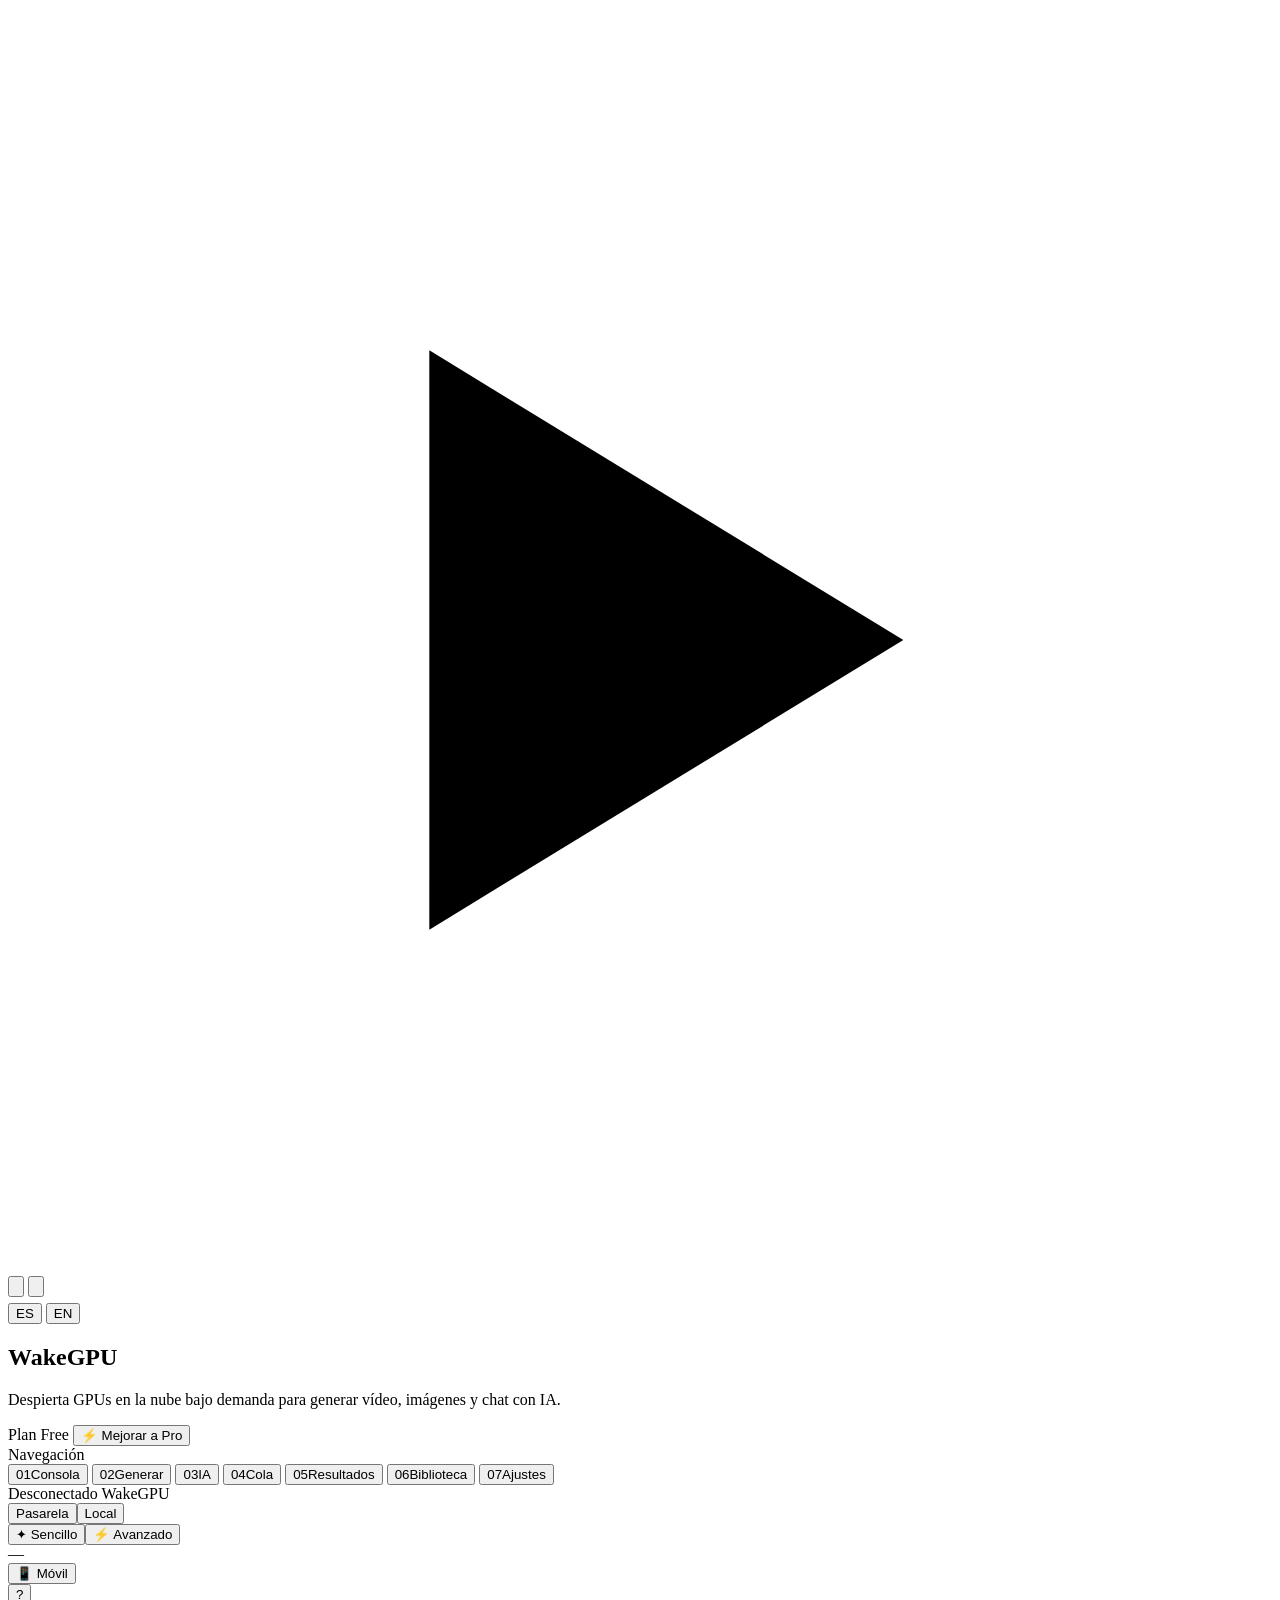
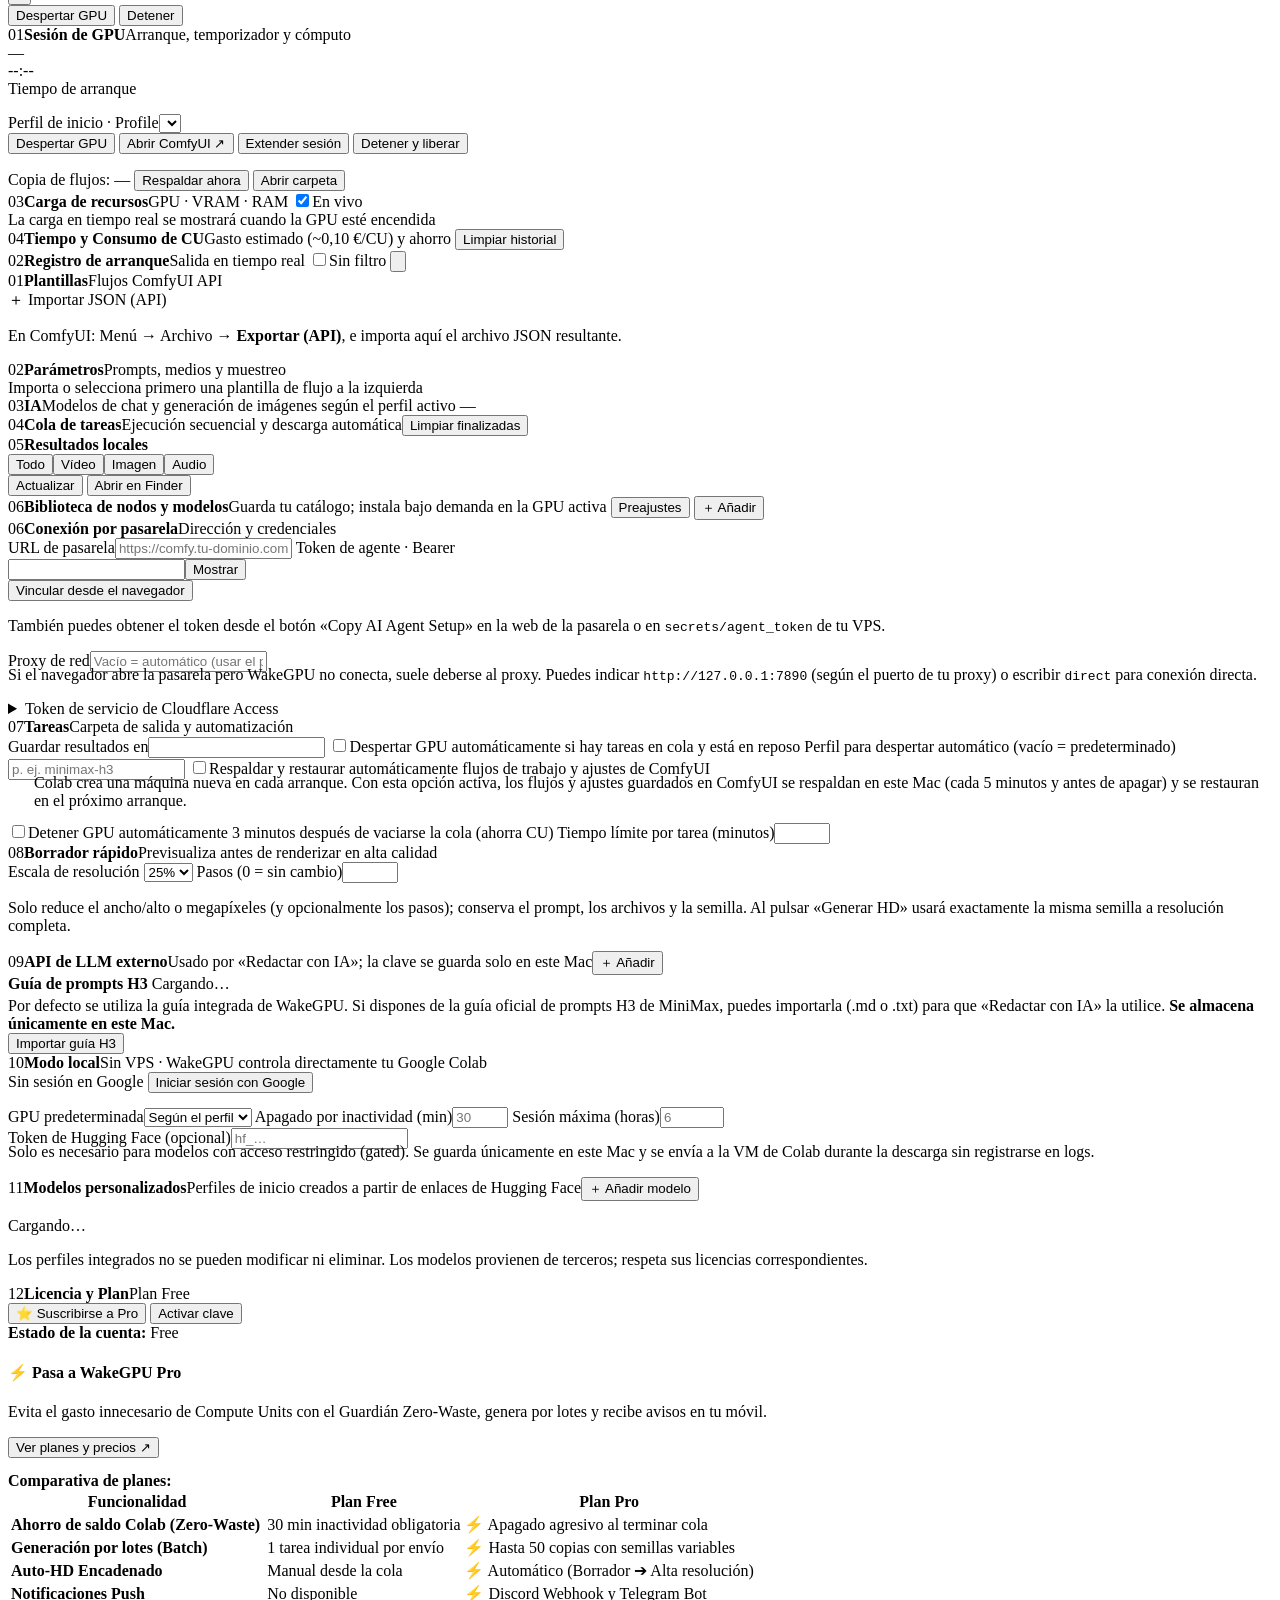
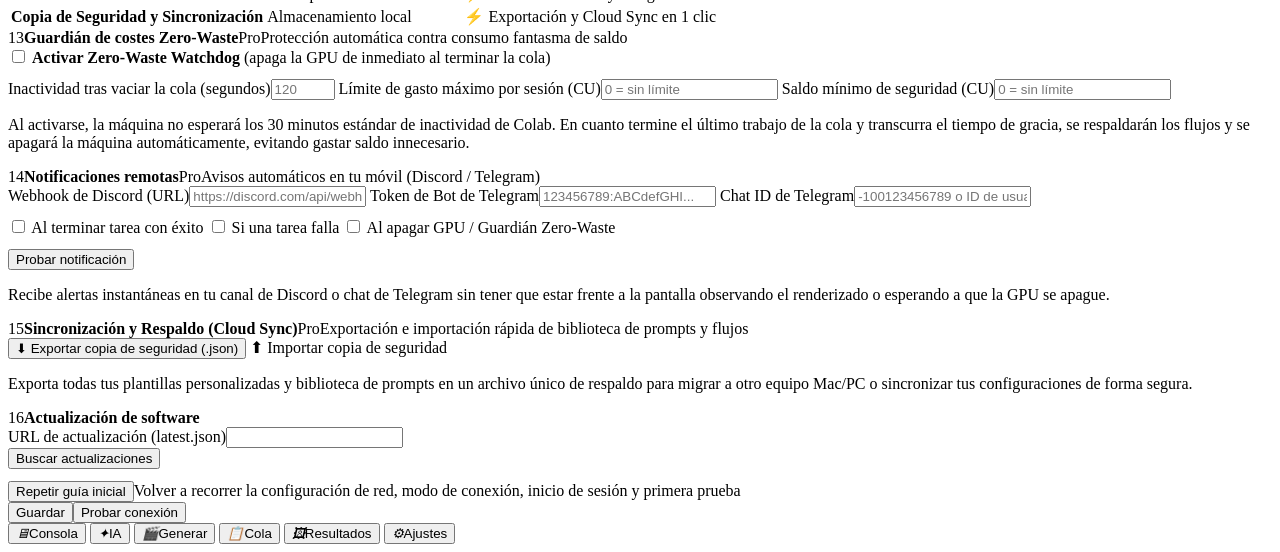
==== ui/index.html @ 1412e888 "feat: initial release of WakeGPU - native macOS/Windows Colab GPU workbench" ====
<!doctype html>
<html lang="es">
<head>
<meta charset="utf-8">
<meta name="viewport" content="width=device-width, initial-scale=1, viewport-fit=cover">
<meta name="apple-mobile-web-app-capable" content="yes">
<meta name="apple-mobile-web-app-status-bar-style" content="black-translucent">
<meta name="apple-mobile-web-app-title" content="WakeGPU">
<meta name="theme-color" content="#141210">
<link rel="manifest" href="/manifest.json">
<link rel="apple-touch-icon" href="/icon.png">
<title>WakeGPU</title>
<script>try { var t = localStorage.getItem("ckwb.theme"); if (t) document.documentElement.dataset.theme = t; } catch (e) {}</script>
<script>try { var l = localStorage.getItem("ckwb.lang"); if (l) document.documentElement.lang = l; } catch (e) {}</script>
<script>try { var e = localStorage.getItem("ckwb.expMode"); document.documentElement.dataset.exp = (e === "advanced" ? "advanced" : "simple"); } catch (e) {}</script>
<script src="/i18n.js"></script>
<link rel="stylesheet" href="/style.css">
</head>
<body>
<div class="app">
  <aside class="side">
    <div class="side-top">
      <div class="brand">
        <span class="logo"><svg viewBox="0 0 24 24"><path d="M8 6.5v11l9-5.5z"/></svg></span>
        <div class="theme-toggle" role="group" data-i18n-aria="theme_group">
          <button type="button" data-theme-set="light" data-i18n-title="theme_light"><svg viewBox="0 0 24 24"><circle cx="12" cy="12" r="4"/><path d="M12 2v2M12 20v2M4.9 4.9l1.4 1.4M17.7 17.7l1.4 1.4M2 12h2M20 12h2M4.9 19.1l1.4-1.4M17.7 6.3l1.4-1.4"/></svg></button>
          <button type="button" data-theme-set="dark" data-i18n-title="theme_dark"><svg viewBox="0 0 24 24"><path d="M20 14.5A8 8 0 0 1 9.5 4a8 8 0 1 0 10.5 10.5z"/></svg></button>
        </div>
        <div class="lang-toggle" role="group" data-i18n-aria="lang_group" style="margin-top:6px">
          <button type="button" data-lang-set="es" title="Español">ES</button>
          <button type="button" data-lang-set="en" title="English">EN</button>
        </div>
      </div>
      <h1 class="tagline" data-i18n="app_name">WakeGPU</h1>
      <p class="tagline-sub" data-i18n="tagline">Despierta GPUs en la nube bajo demanda para generar vídeo, imágenes y chat con IA.</p>
      <div class="side-tier">
        <span class="pill sm" id="sideTierPill" data-i18n="side_tier_free">Plan Free</span>
        <button type="button" class="btn-upgrade-side" id="btnSideUpgrade" data-i18n="side_upgrade_pro" data-i18n-title="side_upgrade_title">⚡ Mejorar a Pro</button>
      </div>
    </div>

    <div class="side-label" data-i18n="side_label_nav">Navegación</div>
    <nav>
      <button data-page="console" class="on"><span class="n">01</span><span data-i18n="nav_console">Consola</span></button>
      <button data-page="gen"><span class="n">02</span><span data-i18n="nav_gen">Generar</span></button>
      <button data-page="ai"><span class="n">03</span><span data-i18n="nav_ai">IA</span></button>
      <button data-page="queue"><span class="n">04</span><span data-i18n="nav_queue">Cola</span> <em id="qBadge"></em></button>
      <button data-page="results"><span class="n">05</span><span data-i18n="nav_results">Resultados</span></button>
      <button data-page="lib"><span class="n">06</span><span data-i18n="nav_lib">Biblioteca</span></button>
      <button data-page="settings"><span class="n">07</span><span data-i18n="nav_settings">Ajustes</span></button>
    </nav>

    <div class="side-foot" id="sideState">
      <span class="dot" id="dot"></span><span id="sideStateText" data-i18n="side_state_disconnected">Desconectado</span>
      <span class="ver" id="verText">WakeGPU</span>
    </div>
  </aside>

  <main>
    <header class="top">
      <div class="top-l">
        <div class="seg mode-seg" id="modeSeg" data-i18n-title="title_connection_mode"><button type="button" data-m="gateway" data-i18n="mode_gateway">Pasarela</button><button type="button" data-m="local" data-i18n="mode_local">Local</button></div>
        <div class="seg exp-seg" id="expSeg" data-i18n-title="title_exp_mode"><button type="button" data-exp="simple" class="on" data-i18n="exp_simple">✦ Sencillo</button><button type="button" data-exp="advanced" data-i18n="exp_advanced">⚡ Avanzado</button></div>
        <span class="chip" id="stateChip">—</span>
        <span class="top-info" id="topInfo"></span>
      </div>
      <div class="top-r">
        <button class="btn xs upd-btn" id="btnUpd" hidden></button>
        <button type="button" class="btn ghost xs mob-top-btn" id="btnMobileTop" data-i18n="btn_mobile_top" title="Conectar y usar WakeGPU desde tu móvil (iOS / Android)">📱 Móvil</button>
        <div class="help-wrap"><button class="btn ghost xs help-btn" id="btnHelp" data-i18n-title="btn_help">?</button>
          <div class="help-menu" id="helpMenu" hidden>
            <button id="helpGuide" data-i18n="help_guide">Guía inicial</button><button id="helpReadme" data-i18n="help_readme">Documentación (GitHub README)</button><button id="helpNet" data-i18n="help_net">Comprobar red</button></div></div>
        <button class="btn primary sm" id="btnWakeTop" data-i18n="btn_wake_gpu">Despertar GPU</button>
        <button class="btn danger sm" id="btnStopTop" data-i18n="btn_stop">Detener</button>
      </div>
    </header>

    <!-- Consola -->
    <section class="page on" id="page-console">
      <div class="card ob-check" id="obChecklist" hidden></div>
      <div class="console">
        <div class="col">
          <div class="sec-h"><span class="n">01</span><b data-i18n="console_gpu_session">Sesión de GPU</b><span class="d" data-i18n="console_gpu_session_desc">Arranque, temporizador y cómputo</span></div>
          <div class="card sess">
            <div class="sess-head">
              <div class="sess-state">
                <span class="ring" id="dotBig"></span>
                <div>
                  <div class="sess-label" id="stateBig">—</div>
                  <div class="sess-sub" id="stateSub"></div>
                </div>
              </div>
              <div class="timer" id="timerBox">
                <div class="timer-v" id="timerV">--:--</div>
                <div class="timer-l" id="timerL" data-i18n="timer_boot">Tiempo de arranque</div>
              </div>
            </div>

            <ol class="steps" id="steps"></ol>

            <div class="dl" id="dlBox" hidden>
              <div class="row between small"><span id="dlText"></span><span class="muted mono" id="dlEta"></span></div>
              <div class="bar"><div id="dlBar"></div></div>
            </div>

            <div class="tiles" id="tiles"></div>

            <div class="wake-opts" id="wakeOpts">
              <div class="row gap wrap">
                <label class="fld grow"><span data-i18n="wake_start_profile">Perfil de inicio · Profile</span><select id="wakeProfile"></select></label>
                <label class="fld" id="accWrap" hidden><span data-i18n="wake_gpu">GPU</span><select id="wakeAcc"><option>T4</option><option>L4</option><option>G4</option><option>A100</option><option>H100</option></select></label>
              </div>
              <div id="wfBox" class="wf"></div>
              <div id="extrasBox" class="extras" hidden></div>
              <p class="hint" id="localHint" hidden></p>
            </div>

            <div class="actions">
              <button class="btn primary" id="btnWake" data-i18n="wake_btn_wake">Despertar GPU</button>
              <span class="muted small wake-cost" id="wakeCost"></span>
              <button class="btn" id="btnOpenComfy" data-i18n="wake_btn_open_comfy">Abrir ComfyUI ↗</button>
              <button class="btn" id="btnExtend" data-i18n="wake_btn_extend">Extender sesión</button>
              <span class="grow"></span>
              <button class="btn danger" id="btnStop" data-i18n="wake_btn_stop">Detener y liberar</button>
            </div>
            <div class="who" id="who"></div>
            <p class="err" id="consoleErr"></p>
          </div>
          <div class="ud-line" id="udLine">
            <span class="ud-dot" id="udDot"></span><span id="udText" data-i18n="console_userdata">Copia de flujos: —</span><span class="grow"></span>
            <button class="btn ghost xs" id="btnUdBackup" data-i18n="console_userdata_backup_now" data-i18n-title="console_userdata_title" title="Respaldar en este Mac los flujos de trabajo y ajustes guardados en ComfyUI">Respaldar ahora</button>
            <button class="btn ghost xs" id="btnUdOpen" data-i18n="console_userdata_open_folder">Abrir carpeta</button>
          </div>

          <div class="sec-h"><span class="n">03</span><b data-i18n="console_resources">Carga de recursos</b><span class="d" id="loadSub" data-i18n="console_resources_desc">GPU · VRAM · RAM</span><span class="grow"></span>
            <label class="seg-chk" data-i18n-title="console_load_live_title" title="Actualiza cada pocos segundos cuando está activo. En modo pasarela cuenta como actividad y evita el apagado por inactividad"><input type="checkbox" id="loadLive" checked><span data-i18n="console_load_live">En vivo</span></label>
          </div>
          <div class="card load-card" id="loadCard"><div class="load-empty" data-i18n="console_load_empty">La carga en tiempo real se mostrará cuando la GPU esté encendida</div></div>

          <div class="sec-h"><span class="n">04</span><b data-i18n="console_usage_title">Tiempo y Consumo de CU</b><span class="d" data-i18n="console_usage_desc">Gasto estimado (~0,10 €/CU) y ahorro</span><span class="grow"></span>
            <button type="button" class="btn ghost xs" id="btnUsageClear" data-i18n="console_usage_clear" title="Reiniciar historial de sesiones">Limpiar historial</button>
          </div>
          <div class="card usage-card" id="usageCard"></div>
        </div>

        <div class="col">
          <div class="sec-h"><span class="n">02</span><b data-i18n="console_boot_log">Registro de arranque</b><span class="d" data-i18n="console_boot_log_desc">Salida en tiempo real</span>
            <span class="grow"></span>
            <label class="seg-chk"><input type="checkbox" id="rawLog"><span data-i18n="console_raw_log_filter">Sin filtro</span></label>
            <button class="icon-btn" id="btnClearLog" data-i18n-title="console_clear_log" title="Limpiar"><svg viewBox="0 0 24 24"><path d="M4 7h16M10 11v6M14 11v6M6 7l1 13h10l1-13M9 7V4h6v3"/></svg></button>
          </div>
          <div class="card log-card"><div id="log" class="log"></div></div>
        </div>
      </div>
    </section>

    <!-- Generar -->
    <section class="page" id="page-gen">
      <div class="simple-guide-banner" id="genSimpleBanner" hidden>
        <div>
          <b data-i18n="gen_simple_banner_title">✦ Estás en Modo Sencillo</b>
          <span class="muted" data-i18n="gen_simple_banner_desc">Para crear imágenes, vídeos y chatear con IA en 1 clic sin lidiar con grafos ni configuraciones de nodos, visita el <strong>Estudio IA</strong>. Para editar este flujo JSON, cambia a Modo Avanzado.</span>
        </div>
        <button type="button" class="btn sm" id="btnGoAIStudio" data-i18n="gen_btn_go_ai">Ir a IA ↗</button>
      </div>
      <div id="profileWorkspace" hidden></div>
      <div class="gen">
        <div class="col">
          <div class="sec-h"><span class="n">01</span><b data-i18n="gen_templates">Plantillas</b><span class="d" data-i18n="gen_templates_desc">Flujos ComfyUI API</span></div>
          <div class="card tpl-card">
            <div id="tplList" class="tpl-list"></div>
            <label class="btn block"><span data-i18n="gen_import_json">＋ Importar JSON (API)</span><input type="file" id="tplFile" accept=".json,application/json" hidden></label>
            <p class="hint" data-i18n-html="gen_import_hint">En ComfyUI: Menú → Archivo → <b>Exportar (API)</b>, e importa aquí el archivo JSON resultante.</p>
          </div>
        </div>

        <div class="col">
          <div class="sec-h"><span class="n">02</span><b id="formTitle">Parámetros</b><span class="d" data-i18n="gen_parameters_desc">Prompts, medios y muestreo</span>
            <span class="grow"></span>
            <button type="button" class="btn ghost xs" id="btnResetForm" hidden data-i18n="gen_restore_defaults" data-i18n-title="gen_restore_defaults_title" title="Restaurar parámetros recomendados y el prompt original de la plantilla">Restaurar recomendados</button>
            <button type="button" class="btn ghost xs" id="btnRename" hidden data-i18n="gen_rename">Renombrar</button>
            <button type="button" class="btn ghost xs danger" id="btnDelTpl" hidden data-i18n="gen_delete_tpl">Eliminar plantilla</button>
          </div>
          <div class="card form-card">
            <div id="formEmpty" class="empty" data-i18n="gen_select_tpl">Importa o selecciona primero una plantilla de flujo a la izquierda</div>
            <form id="genForm" hidden>
              <div class="h3bar">
                <div class="h3-row">
                  <span class="lbl" data-i18n="gen_h3_mode">Modo H3</span>
                  <div class="seg" id="h3ModeSeg"></div>
                  <select id="h3Mode" hidden>
                    <option value="T2VA">T2VA</option><option value="I2VA">I2VA</option><option value="FL2VA">FL2VA</option><option value="L2VA">L2VA</option><option value="Ref2VA">Ref2VA</option>
                  </select>
                  <span class="lbl" data-i18n="gen_h3_duration">Duración</span>
                  <input type="number" id="h3Dur" min="4" max="15" step="1" value="6" class="mini-num"><span class="lbl" data-i18n="gen_h3_seconds">s</span>
                  <span class="grow"></span>
                  <button type="button" class="btn xs" id="btnSkeleton" data-i18n="gen_btn_skeleton">Insertar estructura</button>
                  <button type="button" class="btn primary xs" id="btnAI" data-i18n="gen_btn_ai_writer">✦ Redactar con IA</button>
                </div>
                <div class="snips" id="snips"></div>
              </div>

              <div id="primaryFields"></div>
              <details class="adv"><summary><span data-i18n="gen_advanced_params">Parámetros avanzados</span> <span class="muted" id="advCount"></span></summary><div id="advFields"></div></details>

              <div class="submit-bar">
                <label class="fld"><span data-i18n="gen_field_title">Título de tarea</span><input id="jobTitle" data-i18n-placeholder="gen_field_title_placeholder" placeholder="Opcional, usado en el archivo"></label>
                <label class="fld narrow" id="batchCountWrap" data-i18n-title="gen_batch_count_title" title="Generación de variantes por lote (Pro para > 1 copia)"><span data-i18n="gen_batch_count">Copias</span><span class="tag-pro-sm" data-i18n="gen_batch_count_pro">Pro</span><input type="number" id="jobCount" value="1" min="1" max="50"></label>
                <label class="autohd-wrap" id="autoHiresWrap" data-i18n-title="gen_auto_hires_title" title="Encadena automáticamente la versión en Alta Resolución cuando termine el borrador">
                  <input type="checkbox" id="chkAutoHires">
                  <span><span data-i18n="gen_auto_hires">⚡ Auto-HD</span><span class="tag-pro-sm" data-i18n="gen_auto_hires_pro">Pro</span></span>
                </label>
                <div class="sb-actions">
                  <button type="button" class="btn ghost" id="btnLoadPrompt" data-i18n="gen_btn_load_prompt">Prompts guardados</button>
                  <button type="button" class="btn ghost" id="btnSavePrompt" data-i18n="gen_btn_save_prompt">Guardar</button>
                  <button type="button" class="btn" id="btnDraft" data-i18n-title="gen_draft_title" title="Genera primero un borrador a menor resolución según los ajustes; luego podrás sacar la versión HD con un clic desde la cola"><span data-i18n="gen_btn_draft">Borrador</span> <span class="hint-in mono" id="draftHint"></span></button>
                  <button type="submit" class="btn primary" data-i18n="gen_btn_add_queue">Añadir a la cola</button>
                </div>
              </div>
              <p class="err" id="genErr"></p>
            </form>
          </div>
        </div>
      </div>
    </section>

    <!-- IA -->
    <section class="page" id="page-ai">
      <div class="sec-h"><span class="n">03</span><b data-i18n="ai_title">IA</b><span class="d" id="aiSub" data-i18n="ai_sub">Modelos de chat y generación de imágenes según el perfil activo</span><span class="grow"></span>
        <span class="chip ai-chip" id="aiChip"><span class="dot"></span><span id="aiChipText">—</span></span>
      </div>

      <!-- no AI profile running: pick one -->
      <div id="aiPick" class="ai-pick"></div>

      <!-- chat -->
      <div id="aiChat" class="ai-chat" hidden>
        <div class="ai-convs card">
          <button class="btn block ai-new" id="aiNew" data-i18n="ai_btn_new_conv">＋ Nueva conversación</button>
          <div id="aiConvList" class="ai-conv-list"></div>
        </div>
        <div class="ai-main card">
          <div class="ai-tools">
            <label class="seg-chk" data-i18n-title="ai_thinking_title" title="Activado: razona antes de responder (más preciso pero más lento)"><input type="checkbox" id="aiThink"><span data-i18n="ai_thinking">Pensamiento profundo</span></label>
            <label class="ai-temp"><span data-i18n="ai_temp">Temperatura</span> <input type="range" id="aiTemp" min="0" max="1.5" step="0.05"><b class="mono" id="aiTempV"></b></label>
            <button class="btn ghost xs" id="aiSysBtn" data-i18n="ai_sys_prompt">Prompt del sistema</button>
            <button class="btn ghost xs" id="aiApiBtn" title="Conectar con VS Code, Cursor o Continue">🔌 Conectar IDE</button>
            <span class="grow"></span>
            <span class="muted small mono" id="aiStats"></span>
          </div>
          <textarea id="aiSys" class="ai-sys" rows="3" data-i18n-placeholder="ai_sys_prompt_placeholder" placeholder="Prompt del sistema (opcional): define rol, tono, formato de respuesta…" hidden></textarea>
          <div id="aiMsgs" class="ai-msgs"></div>
          <div class="ai-input">
            <textarea id="aiText" rows="2" data-i18n-placeholder="ai_placeholder" placeholder="Escribe un mensaje (Enter para enviar, Shift+Enter para nueva línea)"></textarea>
            <button class="btn primary" id="aiSend" data-i18n="ai_send">Enviar</button>
          </div>
        </div>
      </div>

      <!-- text to image -->
      <div id="aiImg" class="ai-img" hidden>
        <div class="card ai-img-form">
          <label class="fld"><span data-i18n="ai_prompt">Prompt</span><textarea id="aiPrompt" rows="5" data-i18n-placeholder="ai_placeholder_prompt" placeholder="Describe la imagen, por ejemplo: portrait of a young woman by the window, soft natural light, 85mm, film grain"></textarea></label>
          <div class="quick-chips" id="aiQuickChips">
            <span class="muted small" style="align-self:center;margin-right:2px" data-i18n="ai_quick_chips_title">Añadir detalles:</span>
            <button type="button" class="chip-btn" data-add="cinematic soft natural light, 85mm portrait lens, shallow depth of field">+ 📸 Foto 85mm</button>
            <button type="button" class="chip-btn" data-add="dramatic studio lighting, sharp focus, 8k uhd, photorealistic">+ 💡 Luz de estudio</button>
            <button type="button" class="chip-btn" data-add="cyberpunk night aesthetic, glowing neon lights, rain reflections">+ 🌃 Neón Cyberpunk</button>
            <button type="button" class="chip-btn" data-add="Studio Ghibli aesthetic, vibrant anime illustration, lush watercolor background">+ 🎨 Estilo Anime</button>
            <button type="button" class="chip-btn" data-add="hyperdetailed skin texture, raw photo, film grain, Kodak Portra 400">+ 🎞 Grano analógico</button>
          </div>
          <div class="fld"><span data-i18n="ai_size">Proporción visual</span>
            <div class="seg ai-size" id="aiSize">
              <button type="button" data-s="832x1216" data-i18n="ai_size_vert">📱 Vert. 9:16</button>
              <button type="button" data-s="1024x1024" data-i18n="ai_size_square">🟦 Cuad. 1:1</button>
              <button type="button" data-s="1216x832" data-i18n="ai_size_horiz">🖥 Horiz. 16:9</button>
              <button type="button" data-s="custom" data-i18n="ai_size_custom">Personalizado</button>
            </div>
          </div>
          <details class="adv-params" id="aiAdvDetails">
            <summary data-i18n="ai_adv_details_summary">⚙️ Parámetros avanzados (Pasos, CFG, Semilla, Negativo)</summary>
            <div class="adv-params-body">
              <div class="row gap ai-wh" id="aiWH" hidden>
                <label class="fld narrow"><span data-i18n="ai_width">Ancho</span><input type="number" id="aiW" min="256" max="2048" step="64"></label>
                <label class="fld narrow"><span data-i18n="ai_height">Alto</span><input type="number" id="aiH" min="256" max="2048" step="64"></label>
              </div>
              <label class="fld"><span data-i18n="ai_negative_prompt">Prompt negativo</span><textarea id="aiNeg" rows="3"></textarea></label>
              <div class="row gap">
                <label class="fld narrow"><span data-i18n="ai_steps">Pasos</span><input type="number" id="aiSteps" min="1" max="150"></label>
                <label class="fld narrow"><span data-i18n="ai_cfg">CFG</span><input type="number" id="aiCfg" min="1" max="20" step="0.5"></label>
                <label class="fld narrow"><span data-i18n="ai_count">Copias</span><input type="number" id="aiCount" min="1" max="20" value="1"></label>
              </div>
              <div class="row gap">
                <label class="fld grow"><span data-i18n="ai_seed">Semilla</span><input type="number" id="aiSeed" data-i18n-placeholder="ai_seed_placeholder" placeholder="Vacío = aleatoria en cada imagen"></label>
              </div>
            </div>
          </details>
          <button class="btn primary lg" id="aiGen" data-i18n="ai_btn_generate">Generar</button>
          <p class="err" id="aiErr"></p>
          <p class="hint" id="aiImgHint"></p>
        </div>
        <div class="ai-gallery">
          <div class="sec-h sub"><b data-i18n="ai_gallery_title">Generaciones recientes</b><span class="d" data-i18n="ai_gallery_sub">Los archivos completos están en «Resultados»</span></div>
          <div id="aiGallery" class="ai-grid"></div>
        </div>
      </div>
    </section>

    <!-- Cola -->
    <section class="page" id="page-queue">
      <div class="sec-h"><span class="n">04</span><b data-i18n="queue_title">Cola de tareas</b><span class="d" data-i18n="queue_title_sub">Ejecución secuencial y descarga automática</span><span class="grow"></span><button class="btn ghost xs" id="btnClearDone" data-i18n="btn_clear_done">Limpiar finalizadas</button></div>
      <div id="jobList" class="jobs"></div>
    </section>

    <!-- Resultados -->
    <section class="page" id="page-results">
      <div class="sec-h"><span class="n">05</span><b data-i18n="results_local_title">Resultados locales</b><span class="d mono" id="outDirText"></span><span class="grow"></span>
        <div class="seg" id="kindSeg"><button data-k="" class="on" data-i18n="filter_all">Todo</button><button data-k="video" data-i18n="gen_kind_video">Vídeo</button><button data-k="image" data-i18n="gen_kind_image">Imagen</button><button data-k="audio" data-i18n="gen_kind_audio">Audio</button></div>
        <select id="kindFilter" hidden><option value="">Todo</option><option value="video">Vídeo</option><option value="image">Imagen</option><option value="audio">Audio</option></select>
        <button class="btn ghost xs" id="btnRefreshFiles" data-i18n="btn_refresh">Actualizar</button>
        <button class="btn xs" id="btnOpenOut" data-i18n="btn_open_finder">Abrir en Finder</button>
      </div>
      <div id="fileGrid" class="files"></div>
    </section>

    <!-- Biblioteca -->
    <section class="page" id="page-lib">
      <div class="sec-h"><span class="n">06</span><b data-i18n="lib_full_title">Biblioteca de nodos y modelos</b><span class="d" data-i18n="lib_page_desc">Guarda tu catálogo; instala bajo demanda en la GPU activa</span><span class="grow"></span>
        <button class="btn xs" id="btnLibPreset" data-i18n="lib_btn_presets">Preajustes</button>
        <button class="btn primary xs" id="btnLibAdd" data-i18n="lib_btn_add">＋ Añadir</button>
      </div>
      <div class="lib-note" id="libNote"></div>
      <div id="libList" class="lib"></div>
      <div class="lib-bar" id="libBar" hidden>
        <span id="libSel"></span><span class="grow"></span>
        <button class="btn ghost xs" id="btnLibClear" data-i18n="lib_btn_clear_sel">Cancelar selección</button>
        <button class="btn primary sm" id="btnLibInstallSel" data-i18n="lib_btn_install_sel">Instalar selección en la GPU actual</button>
      </div>
    </section>

    <!-- Ajustes -->
    <section class="page" id="page-settings">
      <form id="setForm" class="settings">
        <div class="sec-h"><span class="n">06</span><b data-i18n="set_gateway_title">Conexión por pasarela</b><span class="d" data-i18n="set_gateway_desc">Dirección y credenciales</span></div>
        <div class="card">
          <label class="fld"><span data-i18n="set_gateway_url">URL de pasarela</span><input name="gate_url" data-i18n-placeholder="set_gateway_url_ph" placeholder="https://comfy.tu-dominio.com"></label>
          <label class="fld"><span data-i18n="set_gateway_token">Token de agente · Bearer</span>
            <div class="row gap"><input name="token" type="password" class="grow" autocomplete="off"><button type="button" class="btn xs" id="btnShowTok" data-i18n="btn_show">Mostrar</button></div>
          </label>
          <div class="row gap wrap"><button type="button" class="btn sm" id="btnPair" data-i18n="set_pair_btn">Vincular desde el navegador</button><span class="muted small" id="pairMsg"></span></div>
          <p class="hint" data-i18n-html="set_pair_hint">También puedes obtener el token desde el botón «Copy AI Agent Setup» en la web de la pasarela o en <code>secrets/agent_token</code> de tu VPS.</p>
          <label class="fld"><span data-i18n="set_proxy">Proxy de red</span><input name="proxy" data-i18n-placeholder="set_proxy_ph" placeholder="Vacío = automático (usar el proxy del sistema de macOS)"></label>
          <p class="hint" style="margin-top:-6px" data-i18n-html="set_proxy_hint">Si el navegador abre la pasarela pero WakeGPU no conecta, suele deberse al proxy. Puedes indicar <code>http://127.0.0.1:7890</code> (según el puerto de tu proxy) o escribir <code>direct</code> para conexión directa.</p>
          <details class="sub"><summary data-i18n="set_cf_token">Token de servicio de Cloudflare Access</summary>
            <p class="hint" data-i18n="set_cf_hint">Obligatorio si tu dominio público está protegido por Cloudflare Access.</p>
            <label class="fld"><span>CF-Access-Client-Id</span><input name="cf_client_id" autocomplete="off"></label>
            <label class="fld"><span>CF-Access-Client-Secret</span><input name="cf_client_secret" type="password" autocomplete="off"></label>
          </details>
        </div>

        <div class="sec-h"><span class="n">07</span><b data-i18n="sec_tasks">Tareas</b><span class="d" data-i18n="sec_tasks_desc">Carpeta de salida y automatización</span></div>
        <div class="card">
          <label class="fld"><span data-i18n="sec_tasks_out_dir">Guardar resultados en</span><input name="out_dir"></label>
          <label class="chk"><input type="checkbox" name="auto_wake"><span data-i18n="sec_tasks_auto_wake">Despertar GPU automáticamente si hay tareas en cola y está en reposo</span></label>
          <label class="fld"><span data-i18n="sec_tasks_wake_profile">Perfil para despertar automático (vacío = predeterminado)</span><input name="wake_profile" data-i18n-placeholder="sec_tasks_wake_profile_placeholder" placeholder="p. ej. minimax-h3"></label>
          <label class="chk"><input type="checkbox" name="userdata_sync"><span data-i18n="sec_tasks_userdata_sync">Respaldar y restaurar automáticamente flujos de trabajo y ajustes de ComfyUI</span></label>
          <p class="hint" style="margin:-6px 0 12px 26px" data-i18n="sec_tasks_userdata_hint">Colab crea una máquina nueva en cada arranque. Con esta opción activa, los flujos y ajustes guardados en ComfyUI se respaldan en este Mac (cada 5 minutos y antes de apagar) y se restauran en el próximo arranque.</p>
          <label class="chk"><input type="checkbox" name="auto_stop_when_queue_empty"><span data-i18n="sec_tasks_auto_stop">Detener GPU automáticamente 3 minutos después de vaciarse la cola (ahorra CU)</span></label>
          <label class="fld narrow"><span data-i18n="sec_tasks_job_timeout">Tiempo límite por tarea (minutos)</span><input type="number" name="job_timeout_min" min="1" max="600"></label>
        </div>

        <div class="sec-h"><span class="n">08</span><b data-i18n="sec_draft">Borrador rápido</b><span class="d" data-i18n="sec_draft_desc">Previsualiza antes de renderizar en alta calidad</span></div>
        <div class="card">
          <div class="row gap wrap">
            <label class="fld narrow"><span data-i18n="sec_draft_scale">Escala de resolución</span>
              <select name="draft_scale"><option value="0.25">25%</option><option value="0.33">33%</option><option value="0.5">50%</option><option value="0.75">75%</option></select></label>
            <label class="fld narrow"><span data-i18n="sec_draft_steps">Pasos (0 = sin cambio)</span><input type="number" name="draft_steps" min="0" max="200"></label>
          </div>
          <p class="hint" data-i18n="sec_draft_hint">Solo reduce el ancho/alto o megapíxeles (y opcionalmente los pasos); conserva el prompt, los archivos y la semilla. Al pulsar «Generar HD» usará exactamente la misma semilla a resolución completa.</p>
        </div>

        <div class="sec-h"><span class="n">09</span><b data-i18n="sec_llm">API de LLM externo</b><span class="d" data-i18n="sec_llm_desc">Usado por «Redactar con IA»; la clave se guarda solo en este Mac</span><span class="grow"></span><button type="button" class="btn primary xs" id="btnLLMAdd" data-i18n="sec_llm_add">＋ Añadir</button></div>
        <div class="card llm-card"><div id="llmList" class="llm-list"></div>
          <div class="guide-row">
            <div class="grow"><b data-i18n="sec_h3_guide">Guía de prompts H3</b> <span class="muted small" id="guideState" data-i18n="common_loading">Cargando…</span>
              <p class="hint" style="margin:4px 0 0" data-i18n-html="sec_h3_guide_desc">Por defecto se utiliza la guía integrada de WakeGPU. Si dispones de la guía oficial de prompts H3 de MiniMax, puedes importarla (.md o .txt) para que «Redactar con IA» la utilice. <b>Se almacena únicamente en este Mac.</b></p></div>
            <input type="file" id="guideFile" accept=".md,.txt,text/markdown,text/plain" hidden>
            <button type="button" class="btn sm" id="btnGuideImport" data-i18n="sec_h3_import">Importar guía H3</button>
            <button type="button" class="btn ghost sm" id="btnGuideClear" hidden data-i18n="sec_h3_clear">Borrar</button>
          </div>
        </div>

        <div class="sec-h"><span class="n">10</span><b data-i18n="sec_local">Modo local</b><span class="d" data-i18n="sec_local_desc">Sin VPS · WakeGPU controla directamente tu Google Colab</span></div>
        <div class="card local-card">
          <div class="row gap wrap"><span class="dot" id="gDot"></span><span id="gState" data-i18n="sec_local_not_signed">Sin sesión en Google</span><span class="grow"></span>
            <button type="button" class="btn primary sm" id="btnGLogin" data-i18n="sec_local_btn_login">Iniciar sesión con Google</button>
            <button type="button" class="btn ghost sm" id="btnGLogout" hidden data-i18n="sec_local_btn_logout">Cerrar sesión</button></div>
          <div id="gCodeBox" class="g-code" hidden>
            <p class="hint" style="margin:0 0 8px" data-i18n="sec_local_auth_opened">Se ha abierto la página de autorización de Google en tu navegador. Inicia sesión, pulsa «Permitir» y pega aquí el código de autorización:</p>
            <div class="row gap"><input id="gCode" class="grow mono" data-i18n-placeholder="sec_local_auth_code_placeholder" placeholder="Pega el código de autorización" autocomplete="off"><button type="button" class="btn primary sm" id="btnGCode" data-i18n="sec_local_btn_confirm">Confirmar</button></div>
            <p class="hint"><span data-i18n="sec_local_auth_not_opened">¿No se abrió el navegador?</span> <a href="#" id="gOpenAgain" data-i18n="sec_local_auth_open_again">Abrir de nuevo</a></p>
          </div>
          <div class="row gap wrap" style="margin-top:14px">
            <label class="fld narrow"><span data-i18n="sec_local_default_gpu">GPU predeterminada</span><select name="local_accelerator"><option value="" data-i18n="sec_local_gpu_profile">Según el perfil</option><option>T4</option><option>L4</option><option>G4</option><option>A100</option><option>H100</option></select></label>
            <label class="fld narrow"><span data-i18n="sec_local_idle">Apagado por inactividad (min)</span><input type="number" name="local_idle_min" min="5" max="600" placeholder="30"></label>
            <label class="fld narrow"><span data-i18n="sec_local_max_hours">Sesión máxima (horas)</span><input type="number" name="local_max_hours" min="1" max="24" step="0.5" placeholder="6"></label>
          </div>
          <label class="fld"><span data-i18n="sec_local_hf_token">Token de Hugging Face (opcional)</span><input name="hf_token" type="password" autocomplete="off" data-i18n-placeholder="sec_local_hf_placeholder" placeholder="hf_…"></label>
          <p class="hint" style="margin-top:-6px" data-i18n="sec_local_hf_hint">Solo es necesario para modelos con acceso restringido (gated). Se guarda únicamente en este Mac y se envía a la VM de Colab durante la descarga sin registrarse en logs.</p>
          <div id="gTools" hidden>
            <div class="row gap wrap" style="margin-top:14px"><button type="button" class="btn sm" id="btnGCCU" data-i18n="sec_local_ccu_btn">Consultar saldo de CU</button><span class="muted small mono" id="gCCU"></span></div>
            <div class="row gap wrap" style="margin-top:10px">
              <span class="small muted" data-i18n="sec_local_smoke_title">Prueba de arranque</span>
              <select id="gAcc"><option>T4</option><option selected>L4</option><option>G4</option><option>A100</option><option>H100</option></select>
              <button type="button" class="btn sm" id="btnGSmoke" data-i18n="sec_local_smoke_btn">Probar encendido de GPU (~1–2 min, se apaga al terminar)</button>
            </div>
            <pre class="g-log" id="gLog" hidden></pre>
          </div>
          <p class="err" id="gErr"></p>
        </div>

        <div class="sec-h"><span class="n">11</span><b data-i18n="sec_custom_models">Modelos personalizados</b><span class="d" data-i18n="sec_custom_models_desc">Perfiles de inicio creados a partir de enlaces de Hugging Face</span><span class="grow"></span><button type="button" class="btn primary xs" id="btnCMAdd" data-i18n="sec_custom_models_add">＋ Añadir modelo</button></div>
        <div class="card cm-card"><div id="cmList" class="cm-list"><p class="muted small" data-i18n="common_loading">Cargando…</p></div>
          <p class="hint" data-i18n="sec_custom_models_hint">Los perfiles integrados no se pueden modificar ni eliminar. Los modelos provienen de terceros; respeta sus licencias correspondientes.</p></div>

        <div class="sec-h"><span class="n">12</span><b data-i18n="sec_license">Licencia y Plan</b><span class="d" id="licTierDesc">Plan Free</span><span class="grow"></span>
          <div class="row gap">
            <button type="button" class="btn primary xs" id="btnSubscribePro" data-i18n="set_btn_subscribe_pro">⭐ Suscribirse a Pro</button>
            <button type="button" class="btn ghost xs" id="btnLicModal" data-i18n="sec_license_activate">Activar clave</button>
          </div>
        </div>
        <div class="card" id="licCard">
          <div class="row between wrap gap">
            <div>
              <div class="row gap center"><b data-i18n="sec_license_account">Estado de la cuenta:</b> <span class="pill sm" id="licPill">Free</span> <span id="licExpiresText" class="muted small"></span></div>
              <div class="muted small" id="licEmailText" style="margin-top:4px"></div>
              <div class="muted small" id="licVerifyText" style="margin-top:2px"></div>
            </div>
            <div class="row gap">
              <button type="button" class="btn sm" id="btnLicDeactivate" hidden data-i18n="sec_license_deactivate">Desactivar clave</button>
            </div>
          </div>

          <div class="pro-cta-banner" id="licCtaBanner">
            <div>
              <h4 data-i18n="lic_banner_title">⚡ Pasa a WakeGPU Pro</h4>
              <p data-i18n="lic_banner_text">Evita el gasto innecesario de Compute Units con el Guardián Zero-Waste, genera por lotes y recibe avisos en tu móvil.</p>
            </div>
            <button type="button" class="btn primary sm" id="btnBannerUpgrade" data-i18n="btn_view_plans">Ver planes y precios ↗</button>
          </div>

          <div style="margin-top:14px">
            <b class="small" data-i18n="lic_compare_title">Comparativa de planes:</b>
            <table class="plan-comp-table">
              <thead>
                <tr>
                  <th data-i18n="lic_th_feature">Funcionalidad</th>
                  <th data-i18n="side_tier_free">Plan Free</th>
                  <th data-i18n="lic_th_pro">Plan Pro</th>
                </tr>
              </thead>
              <tbody id="planCompBody">
                <tr>
                  <td><b data-i18n="lic_comp_zw">Ahorro de saldo Colab (Zero-Waste)</b></td>
                  <td data-i18n="lic_comp_free_zw">30 min inactividad obligatoria</td>
                  <td data-i18n="lic_comp_pro_zw">⚡ Apagado agresivo al terminar cola</td>
                </tr>
                <tr>
                  <td><b data-i18n="lic_comp_batch">Generación por lotes (Batch)</b></td>
                  <td data-i18n="lic_comp_free_batch">1 tarea individual por envío</td>
                  <td data-i18n="sec_license_pro_batches">⚡ Hasta 50 copias con semillas variables</td>
                </tr>
                <tr>
                  <td><b data-i18n="sec_license_feature_auto_hd">Auto-HD Encadenado</b></td>
                  <td data-i18n="sec_license_free_auto_hd">Manual desde la cola</td>
                  <td data-i18n="lic_comp_pro_autohd">⚡ Automático (Borrador ➔ Alta resolución)</td>
                </tr>
                <tr>
                  <td><b data-i18n="sec_license_feature_notifications">Notificaciones Push</b></td>
                  <td data-i18n="sec_license_free_notifications">No disponible</td>
                  <td data-i18n="lic_comp_pro_notify">⚡ Discord Webhook y Telegram Bot</td>
                </tr>
                <tr>
                  <td><b data-i18n="lic_comp_sync">Copia de Seguridad y Sincronización</b></td>
                  <td data-i18n="lic_comp_free_sync">Almacenamiento local</td>
                  <td data-i18n="lic_comp_pro_sync">⚡ Exportación y Cloud Sync en 1 clic</td>
                </tr>
              </tbody>
            </table>
          </div>
        </div>

        <div class="sec-h"><span class="n">13</span><b data-i18n="set_zw_cost_title">Guardián de costes Zero-Waste</b><span class="pill sm zw" id="zwStatusPill">Pro</span><span class="d" data-i18n="set_zw_cost_desc">Protección automática contra consumo fantasma de saldo</span></div>
        <div class="card">
          <label class="chk switch-row">
            <input type="checkbox" name="zero_waste_enabled" id="zwEnabled">
            <span><b data-i18n="lic_zw_toggle">Activar Zero-Waste Watchdog</b> <span data-i18n="lic_zw_toggle_sub">(apaga la GPU de inmediato al terminar la cola)</span></span>
          </label>
          <div id="zwOptions" class="form-grid" style="margin-top:12px">
            <label class="fld"><span data-i18n="lic_zw_idle">Inactividad tras vaciar la cola (segundos)</span><input type="number" name="zero_waste_idle_sec" id="zwIdleSec" min="30" max="1800" placeholder="120"></label>
            <label class="fld"><span data-i18n="lic_zw_max_cu">Límite de gasto máximo por sesión (CU)</span><input type="number" step="any" name="zero_waste_max_cu" id="zwMaxCU" min="0" data-i18n-placeholder="lic_zw_no_limit" placeholder="0 = sin límite"></label>
            <label class="fld"><span data-i18n="lic_zw_min_bal">Saldo mínimo de seguridad (CU)</span><input type="number" step="any" name="zero_waste_min_bal" id="zwMinBal" min="0" data-i18n-placeholder="lic_zw_no_limit" placeholder="0 = sin límite"></label>
          </div>
          <p class="hint" data-i18n="lic_zw_hint_full">Al activarse, la máquina no esperará los 30 minutos estándar de inactividad de Colab. En cuanto termine el último trabajo de la cola y transcurra el tiempo de gracia, se respaldarán los flujos y se apagará la máquina automáticamente, evitando gastar saldo innecesario.</p>
        </div>

        <div class="sec-h"><span class="n">14</span><b data-i18n="sec_notify">Notificaciones remotas</b><span class="pill sm pro">Pro</span><span class="d" data-i18n="sec_notify_desc">Avisos automáticos en tu móvil (Discord / Telegram)</span></div>
        <div class="card">
          <div class="form-grid">
            <label class="fld"><span data-i18n="sec_notify_discord">Webhook de Discord (URL)</span><input name="notify_discord_url" id="notifyDiscordURL" data-i18n-placeholder="sec_notify_discord_placeholder" placeholder="https://discord.com/api/webhooks/..."></label>
            <label class="fld"><span data-i18n="sec_notify_tg_token">Token de Bot de Telegram</span><input name="notify_telegram_token" id="notifyTgToken" data-i18n-placeholder="sec_notify_tg_token_placeholder" placeholder="123456789:ABCdefGHI..."></label>
            <label class="fld"><span data-i18n="sec_notify_tg_chat">Chat ID de Telegram</span><input name="notify_telegram_chat" id="notifyTgChat" data-i18n-placeholder="sec_notify_tg_chat_placeholder" placeholder="-100123456789 o ID de usuario"></label>
          </div>
          <div class="row gap wrap" style="margin-top:10px">
            <label class="chk"><input type="checkbox" name="notify_on_job_done" id="notifyJobDone"> <span data-i18n="sec_notify_on_done">Al terminar tarea con éxito</span></label>
            <label class="chk"><input type="checkbox" name="notify_on_job_failed" id="notifyJobFailed"> <span data-i18n="sec_notify_on_failed">Si una tarea falla</span></label>
            <label class="chk"><input type="checkbox" name="notify_on_gpu_stop" id="notifyGpuStop"> <span data-i18n="sec_notify_on_stop">Al apagar GPU / Guardián Zero-Waste</span></label>
          </div>
          <div class="row gap wrap" style="margin-top:12px">
            <button type="button" class="btn sm" id="btnNotifyTest" data-i18n="sec_notify_btn_test">Probar notificación</button>
            <span class="muted small" id="notifyTestMsg"></span>
          </div>
          <p class="hint" data-i18n="sec_notify_hint">Recibe alertas instantáneas en tu canal de Discord o chat de Telegram sin tener que estar frente a la pantalla observando el renderizado o esperando a que la GPU se apague.</p>
        </div>

        <div class="sec-h"><span class="n">15</span><b data-i18n="sec_sync">Sincronización y Respaldo (Cloud Sync)</b><span class="pill sm pro">Pro</span><span class="d" data-i18n="sec_sync_desc">Exportación e importación rápida de biblioteca de prompts y flujos</span></div>
        <div class="card">
          <div class="row gap wrap">
            <button type="button" class="btn sm primary" id="btnSyncExport" data-i18n="sec_sync_export">⬇ Exportar copia de seguridad (.json)</button>
            <label class="btn sm" id="btnSyncImportLabel"><span data-i18n="sec_sync_import">⬆ Importar copia de seguridad</span><input type="file" id="syncImportFile" accept=".json,application/json" hidden></label>
            <span class="muted small" id="syncMsg"></span>
          </div>
          <p class="hint" data-i18n="sec_sync_hint">Exporta todas tus plantillas personalizadas y biblioteca de prompts en un archivo único de respaldo para migrar a otro equipo Mac/PC o sincronizar tus configuraciones de forma segura.</p>
        </div>

        <div class="sec-h"><span class="n">16</span><b data-i18n="sec_update">Actualización de software</b><span class="d" id="updCur"></span></div>
        <div class="card">
          <label class="fld"><span data-i18n="sec_update_url">URL de actualización (latest.json)</span><input name="update_url" id="updUrl" placeholder=""></label>
          <div class="row gap wrap"><button type="button" class="btn sm" id="btnUpdCheck" data-i18n="sec_update_btn_check">Buscar actualizaciones</button><span class="muted small" id="updMsg"></span></div>
          <div class="row gap wrap" style="margin-top:12px"><button type="button" class="btn sm" id="btnRerunGuide" data-i18n="sec_update_btn_rerun">Repetir guía inicial</button><span class="muted small" data-i18n="sec_update_rerun_desc">Volver a recorrer la configuración de red, modo de conexión, inicio de sesión y primera prueba</span></div>
        </div>

        <div class="save-bar"><button class="btn primary" type="submit" data-i18n="settings_save">Guardar</button><button type="button" class="btn" id="btnTest" data-i18n="settings_test">Probar conexión</button><span id="setMsg" class="muted small"></span><span class="grow"></span><span class="muted small mono" id="dataDirText"></span></div>
      </form>
    </section>
  </main>
</div>

<!-- Barra de navegación inferior táctil para iOS / Android PWA -->
<nav class="mob-nav" id="mobNav" aria-label="Navegación móvil">
  <button type="button" data-page="console" class="on"><i>🖥</i><span data-i18n="nav_console">Consola</span></button>
  <button type="button" data-page="ai"><i>✦</i><span data-i18n="nav_ai">IA</span></button>
  <button type="button" data-page="gen"><i>🎬</i><span data-i18n="nav_gen">Generar</span></button>
  <button type="button" data-page="queue"><i>📋</i><span data-i18n="nav_queue">Cola</span></button>
  <button type="button" data-page="results"><i>🖼</i><span data-i18n="nav_results">Resultados</span></button>
  <button type="button" data-page="settings"><i>⚙</i><span data-i18n="nav_settings">Ajustes</span></button>
</nav>

<div class="modal" id="modal" hidden><div class="modal-box" id="modalBox"></div></div>
<div class="toast" id="toast"></div>
<div class="ob" id="ob" hidden></div>
<div class="ob-mini" id="obMini" hidden></div>
<div class="ob-coach" id="obCoach" hidden></div>
<script src="/app.js"></script>
<script src="/ai.js"></script>
<script src="/models.js"></script>
<script src="/userdata.js"></script>
<script src="/onboarding.js"></script>
<script src="/profile-workflows.js"></script>
</body>
</html>
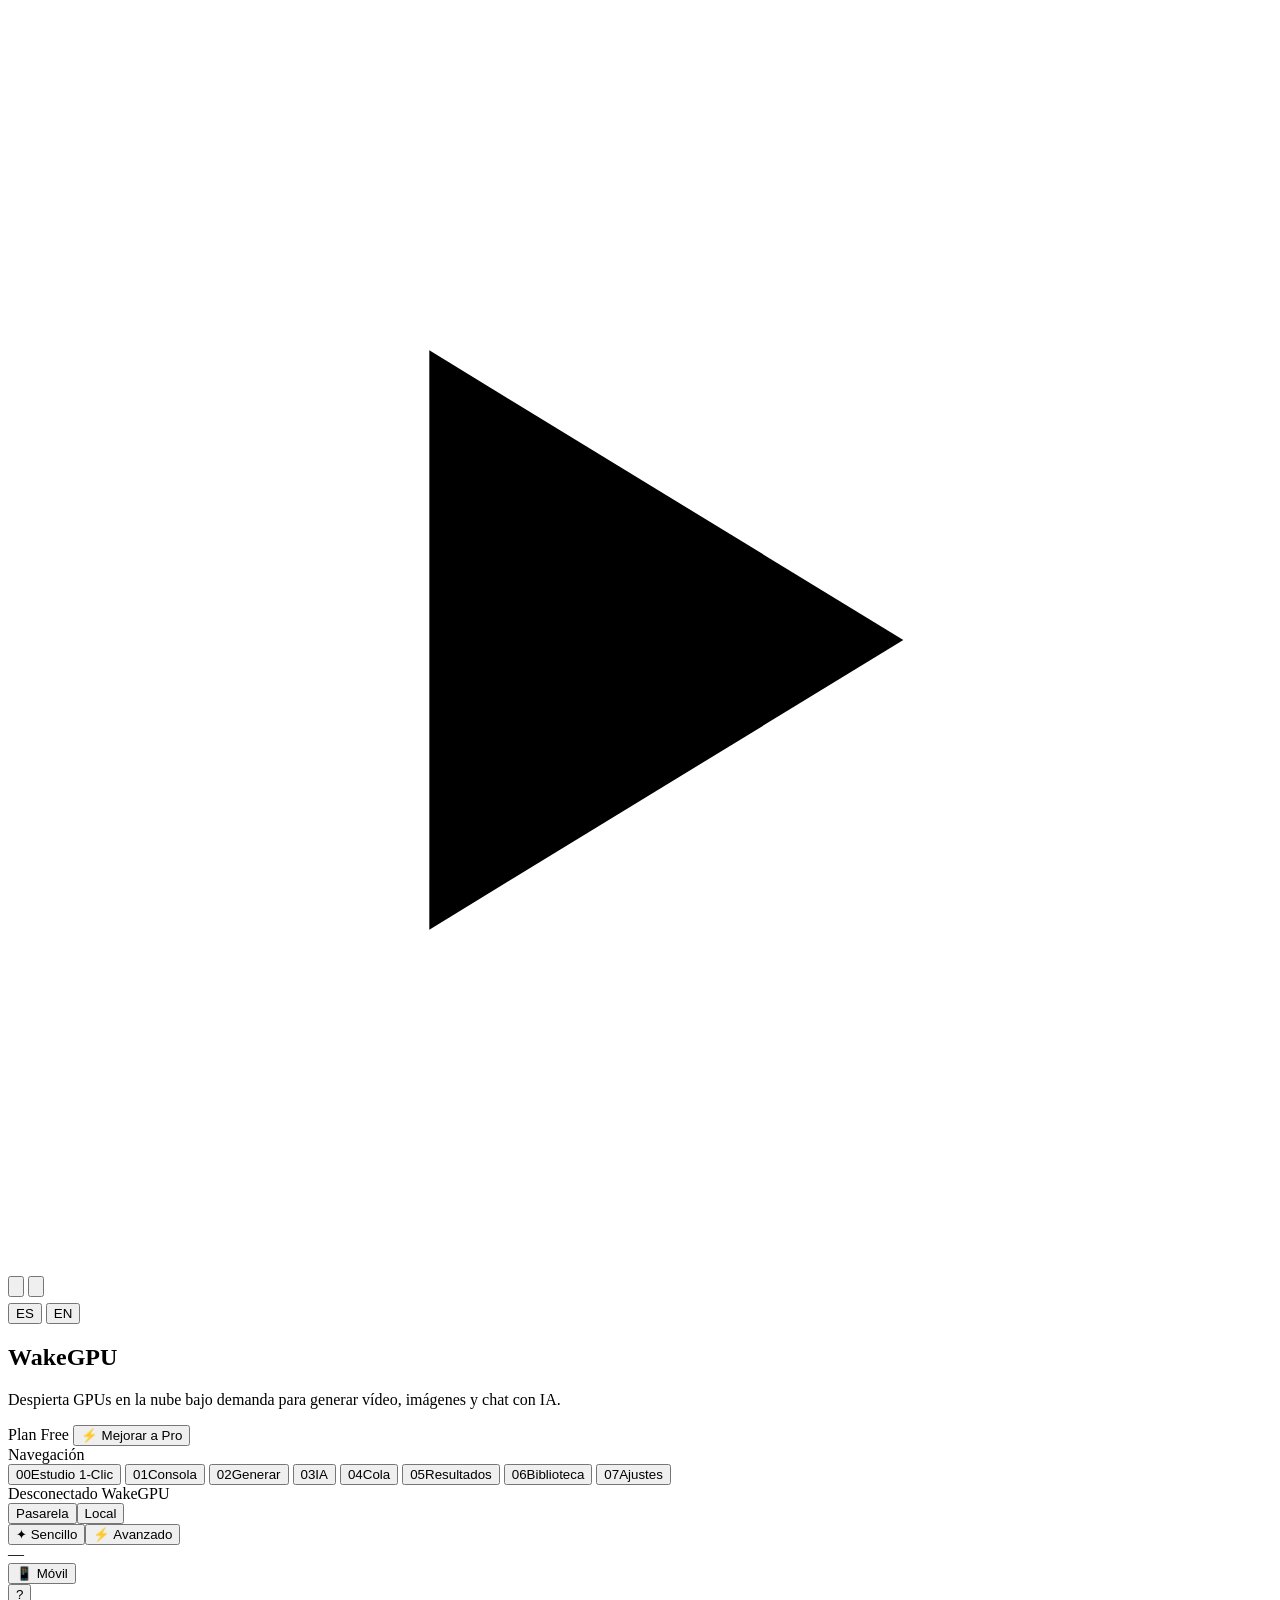
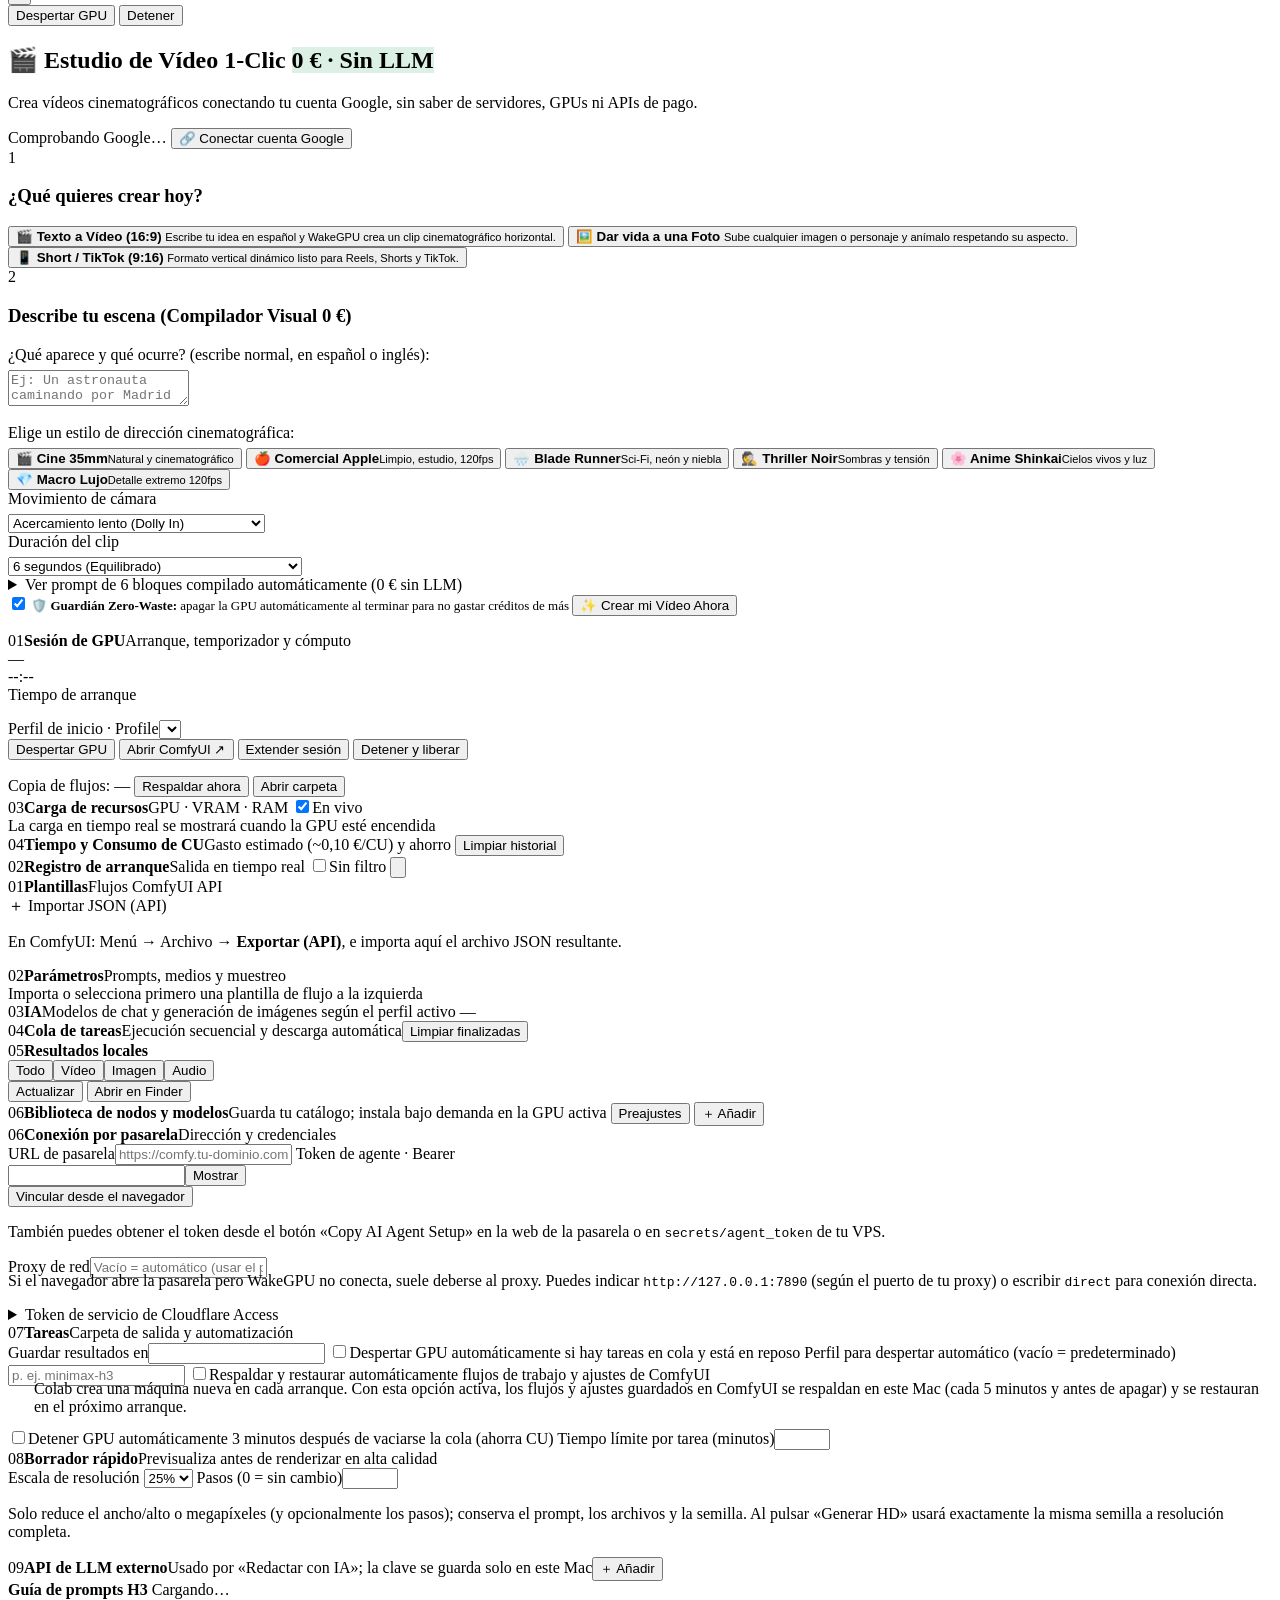
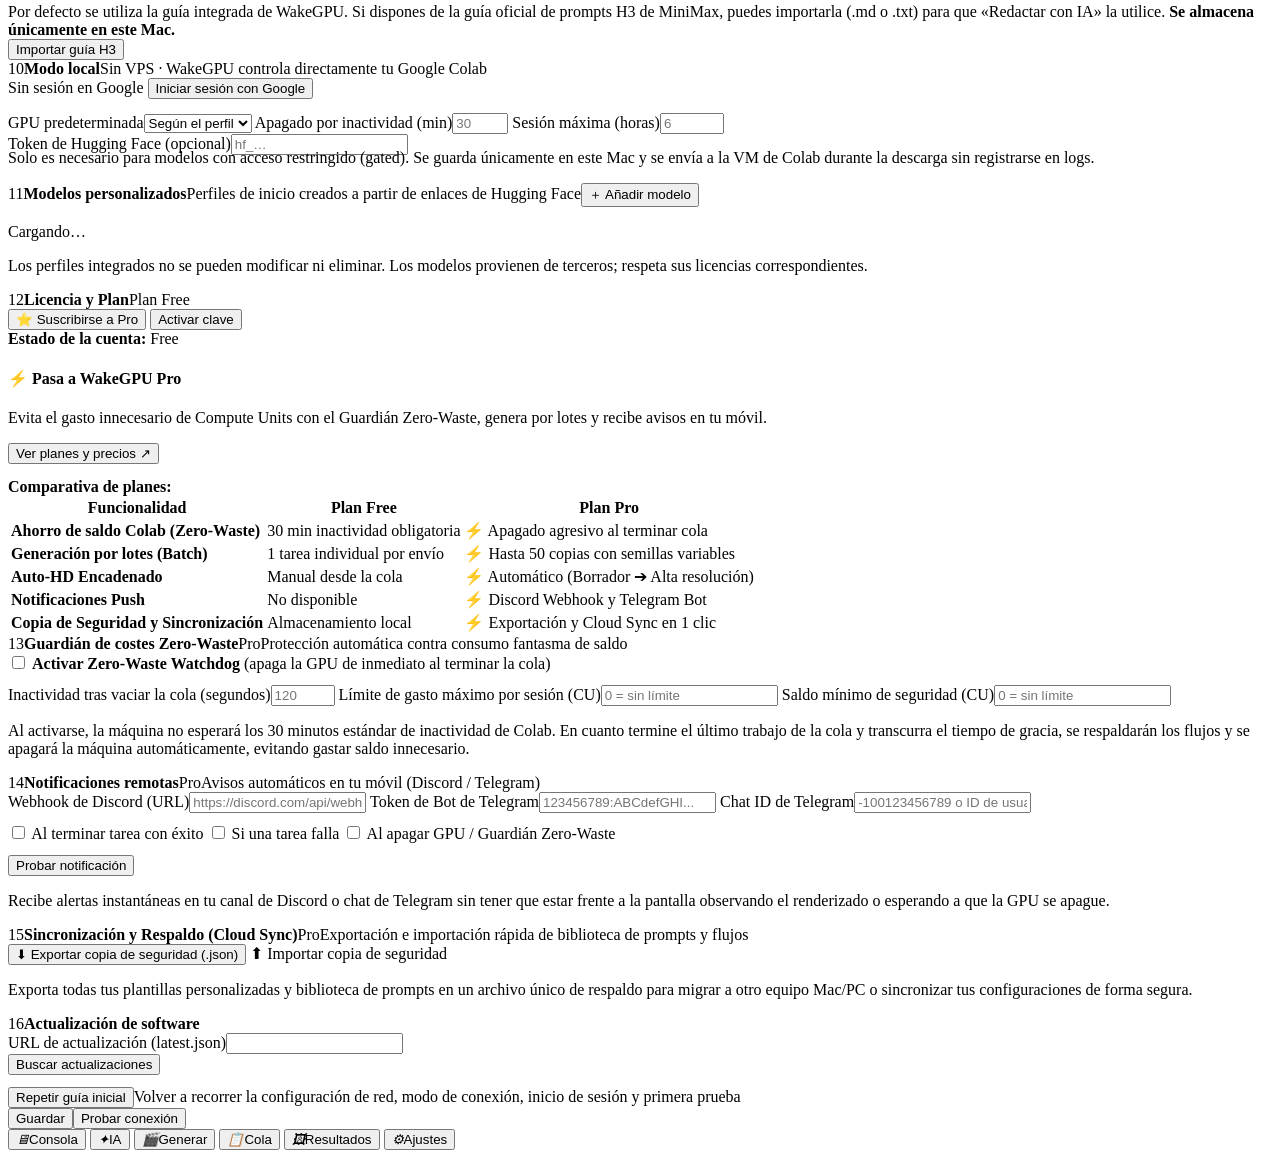
==== commit a564267b: "feat(studio): add 1-Click Studio mode and zero-cost 6-block visual prompt compiler" ====
--- a/ui/index.html
+++ b/ui/index.html
@@ -41,6 +41,7 @@
 
     <div class="side-label" data-i18n="side_label_nav">Navegación</div>
     <nav>
+      <button data-page="studio"><span class="n">00</span><span data-i18n="nav_studio">Estudio 1-Clic</span></button>
       <button data-page="console" class="on"><span class="n">01</span><span data-i18n="nav_console">Consola</span></button>
       <button data-page="gen"><span class="n">02</span><span data-i18n="nav_gen">Generar</span></button>
       <button data-page="ai"><span class="n">03</span><span data-i18n="nav_ai">IA</span></button>
@@ -74,6 +75,112 @@
         <button class="btn danger sm" id="btnStopTop" data-i18n="btn_stop">Detener</button>
       </div>
     </header>
+
+    <!-- Estudio 1-Clic (Cero Infra, Sin LLMs de pago) -->
+    <section class="page" id="page-studio">
+      <div class="studio-wrap">
+        <div class="studio-hero">
+          <div>
+            <h2>🎬 Estudio de Vídeo 1-Clic <span class="tag-pro-sm" style="background:rgba(31,157,85,.15);color:var(--ok);border-color:rgba(31,157,85,.3)">0 € · Sin LLM</span></h2>
+            <p>Crea vídeos cinematográficos conectando tu cuenta Google, sin saber de servidores, GPUs ni APIs de pago.</p>
+          </div>
+          <div class="studio-auth-box" id="studioAuthBox">
+            <span class="chip" id="studioAuthChip">Comprobando Google…</span>
+            <button type="button" class="btn primary sm" id="btnStudioConnect">🔗 Conectar cuenta Google</button>
+          </div>
+        </div>
+
+        <div class="studio-card">
+          <div class="studio-step-hdr"><span class="studio-badge">1</span><h3>¿Qué quieres crear hoy?</h3></div>
+          <div class="studio-goals" id="studioGoals">
+            <button type="button" class="goal-card on" data-goal="t2v">
+              <span class="g-ico">🎬</span>
+              <b>Texto a Vídeo (16:9)</b>
+              <small>Escribe tu idea en español y WakeGPU crea un clip cinematográfico horizontal.</small>
+            </button>
+            <button type="button" class="goal-card" data-goal="i2v">
+              <span class="g-ico">🖼️</span>
+              <b>Dar vida a una Foto</b>
+              <small>Sube cualquier imagen o personaje y anímalo respetando su aspecto.</small>
+            </button>
+            <button type="button" class="goal-card" data-goal="short">
+              <span class="g-ico">📱</span>
+              <b>Short / TikTok (9:16)</b>
+              <small>Formato vertical dinámico listo para Reels, Shorts y TikTok.</small>
+            </button>
+          </div>
+          <div id="studioImgBox" hidden style="margin-top:14px">
+            <label class="lbl" style="display:block;margin-bottom:6px">Foto inicial de referencia:</label>
+            <input type="file" id="studioImgFile" accept="image/*" class="studio-select">
+          </div>
+        </div>
+
+        <div class="studio-card">
+          <div class="studio-step-hdr"><span class="studio-badge">2</span><h3>Describe tu escena (Compilador Visual 0 €)</h3></div>
+          <label class="lbl" style="display:block;margin-bottom:6px">¿Qué aparece y qué ocurre? (escribe normal, en español o inglés):</label>
+          <textarea id="studioIdea" class="studio-textarea" placeholder="Ej: Un astronauta caminando por Madrid bajo la lluvia de neón, mirando hacia arriba con asombro..."></textarea>
+
+          <label class="lbl" style="display:block;margin:14px 0 6px">Elige un estilo de dirección cinematográfica:</label>
+          <div class="style-grid" id="studioStyles">
+            <button type="button" class="style-chip on" data-st="muse6"><b>🎬 Cine 35mm</b><small>Natural y cinematográfico</small></button>
+            <button type="button" class="style-chip" data-st="apple"><b>🍎 Comercial Apple</b><small>Limpio, estudio, 120fps</small></button>
+            <button type="button" class="style-chip" data-st="bladerunner"><b>🌧️ Blade Runner</b><small>Sci-Fi, neón y niebla</small></button>
+            <button type="button" class="style-chip" data-st="fincher"><b>🕵️ Thriller Noir</b><small>Sombras y tensión</small></button>
+            <button type="button" class="style-chip" data-st="anime"><b>🌸 Anime Shinkai</b><small>Cielos vivos y luz</small></button>
+            <button type="button" class="style-chip" data-st="macro"><b>💎 Macro Lujo</b><small>Detalle extremo 120fps</small></button>
+          </div>
+
+          <div class="studio-fields">
+            <div>
+              <label class="lbl" style="display:block;margin-bottom:6px">Movimiento de cámara</label>
+              <select id="studioCam" class="studio-select">
+                <option value="dolly_in">Acercamiento lento (Dolly In)</option>
+                <option value="dolly_out">Alejamiento cinematográfico (Dolly Out)</option>
+                <option value="orbit">Orbital alrededor del sujeto</option>
+                <option value="crane">Plano Grúa / Drone elevándose</option>
+                <option value="tripod">Cámara fija en trípode</option>
+                <option value="handheld">Cámara en mano dinámica</option>
+              </select>
+            </div>
+            <div>
+              <label class="lbl" style="display:block;margin-bottom:6px">Duración del clip</label>
+              <select id="studioDur" class="studio-select">
+                <option value="5">5 segundos (Recomendado · Máxima calidad)</option>
+                <option value="6" selected>6 segundos (Equilibrado)</option>
+                <option value="10">10 segundos (Escena extendida)</option>
+              </select>
+            </div>
+          </div>
+
+          <details class="studio-preview">
+            <summary>Ver prompt de 6 bloques compilado automáticamente (0 € sin LLM)</summary>
+            <pre id="studioCompiledOut"></pre>
+          </details>
+
+          <div class="studio-cta-row">
+            <label class="chk" style="margin:0;font-size:13px">
+              <input type="checkbox" id="studioZeroWaste" checked>
+              <span>🛡️ <b>Guardián Zero-Waste:</b> apagar la GPU automáticamente al terminar para no gastar créditos de más</span>
+            </label>
+            <button type="button" class="btn primary studio-go" id="btnStudioGo">✨ Crear mi Vídeo Ahora</button>
+          </div>
+          <p class="err" id="studioErr" style="margin-top:8px"></p>
+        </div>
+
+        <div class="studio-status-card" id="studioStatus" hidden>
+          <div class="row between">
+            <b id="studioStatusTitle">Preparando entorno…</b>
+            <span class="chip" id="studioStatusChip">En curso</span>
+          </div>
+          <div class="studio-prog-bar"><div class="studio-prog-fill" id="studioProgFill"></div></div>
+          <p class="muted small" id="studioStatusSub" style="margin:4px 0 0"></p>
+          <div class="row" style="margin-top:12px;gap:10px" id="studioResultActions" hidden>
+            <button type="button" class="btn primary sm" id="btnStudioSeeResults">🎬 Ver y Descargar Vídeo</button>
+            <button type="button" class="btn ghost sm" id="btnStudioNew">＋ Crear otro vídeo</button>
+          </div>
+        </div>
+      </div>
+    </section>
 
     <!-- Consola -->
     <section class="page on" id="page-console">
@@ -194,6 +301,7 @@
                   <span class="lbl" data-i18n="gen_h3_duration">Duración</span>
                   <input type="number" id="h3Dur" min="4" max="15" step="1" value="6" class="mini-num"><span class="lbl" data-i18n="gen_h3_seconds">s</span>
                   <span class="grow"></span>
+                  <button type="button" class="btn xs" id="btnVisualCompiler" title="Crea un prompt cinematográfico en 6 bloques sin usar APIs ni LLMs de pago">🎨 Asistente Visual (0 €)</button>
                   <button type="button" class="btn xs" id="btnSkeleton" data-i18n="gen_btn_skeleton">Insertar estructura</button>
                   <button type="button" class="btn primary xs" id="btnAI" data-i18n="gen_btn_ai_writer">✦ Redactar con IA</button>
                 </div>
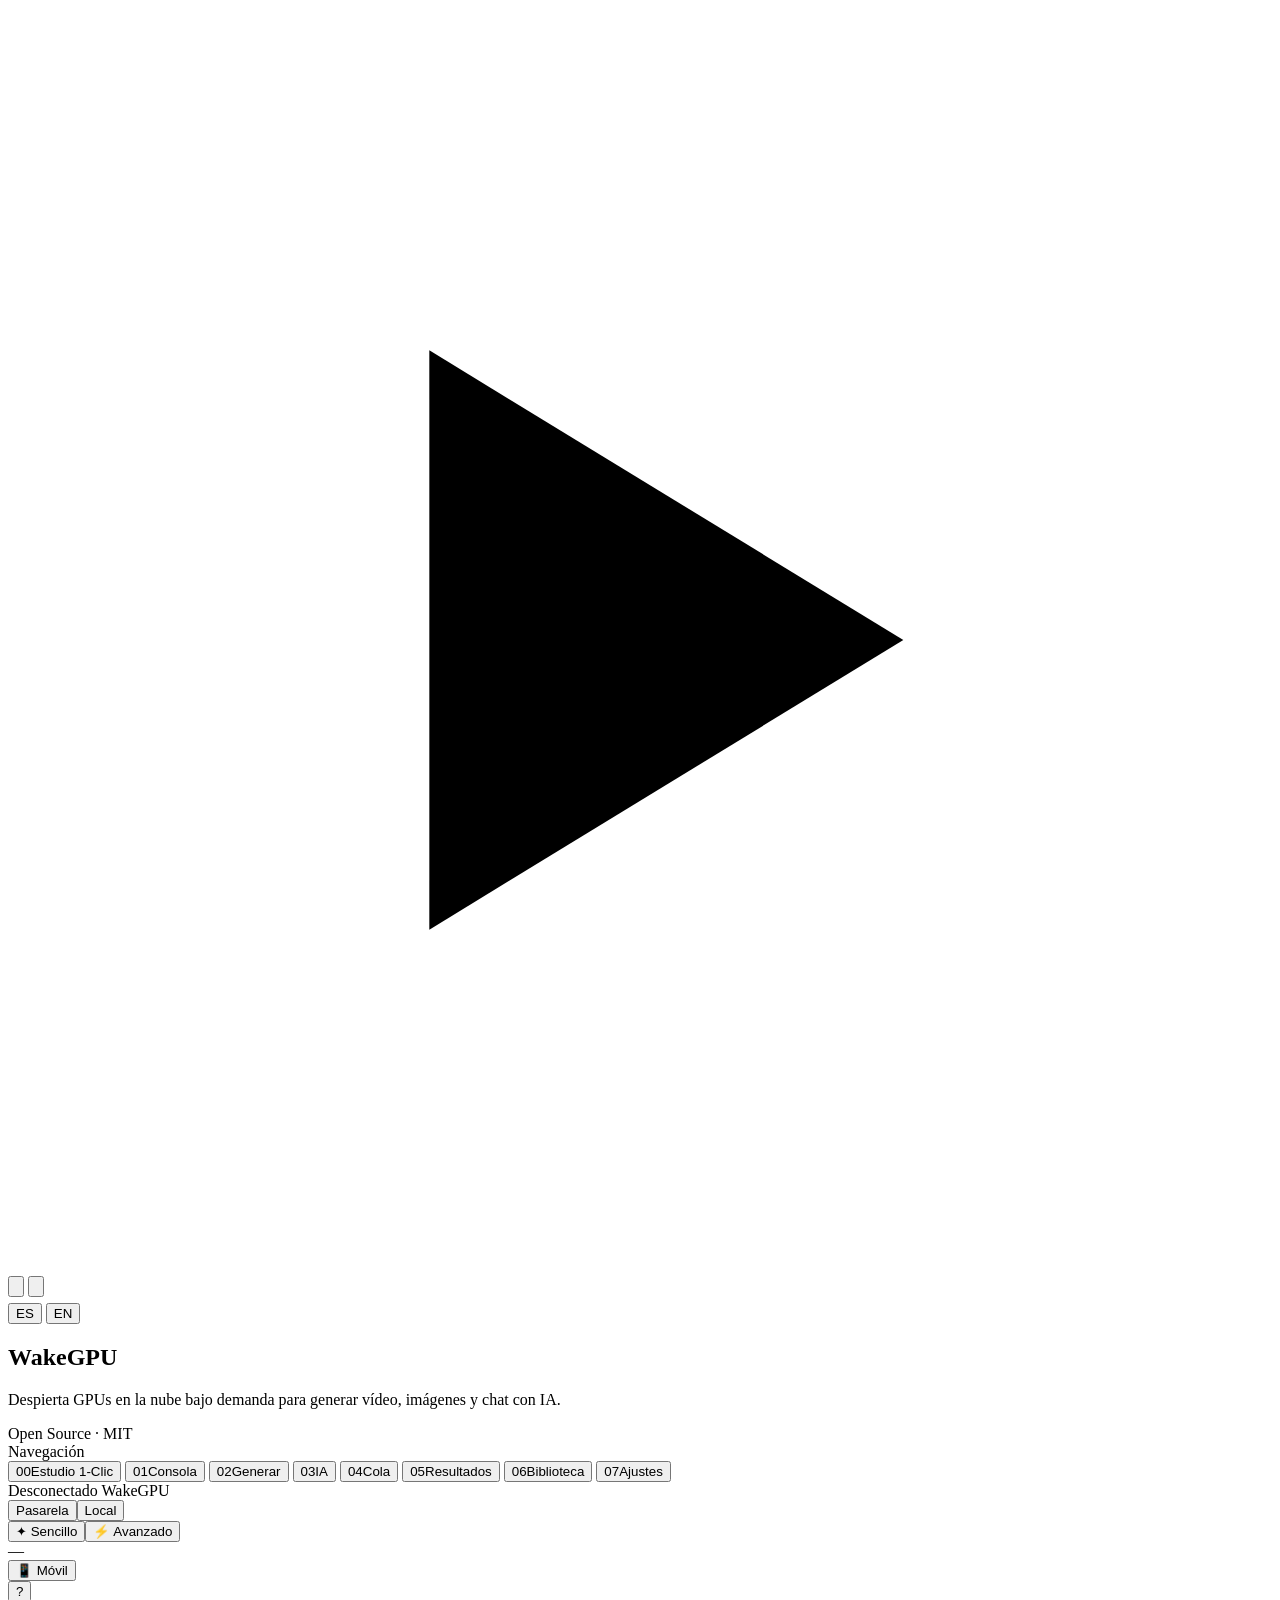
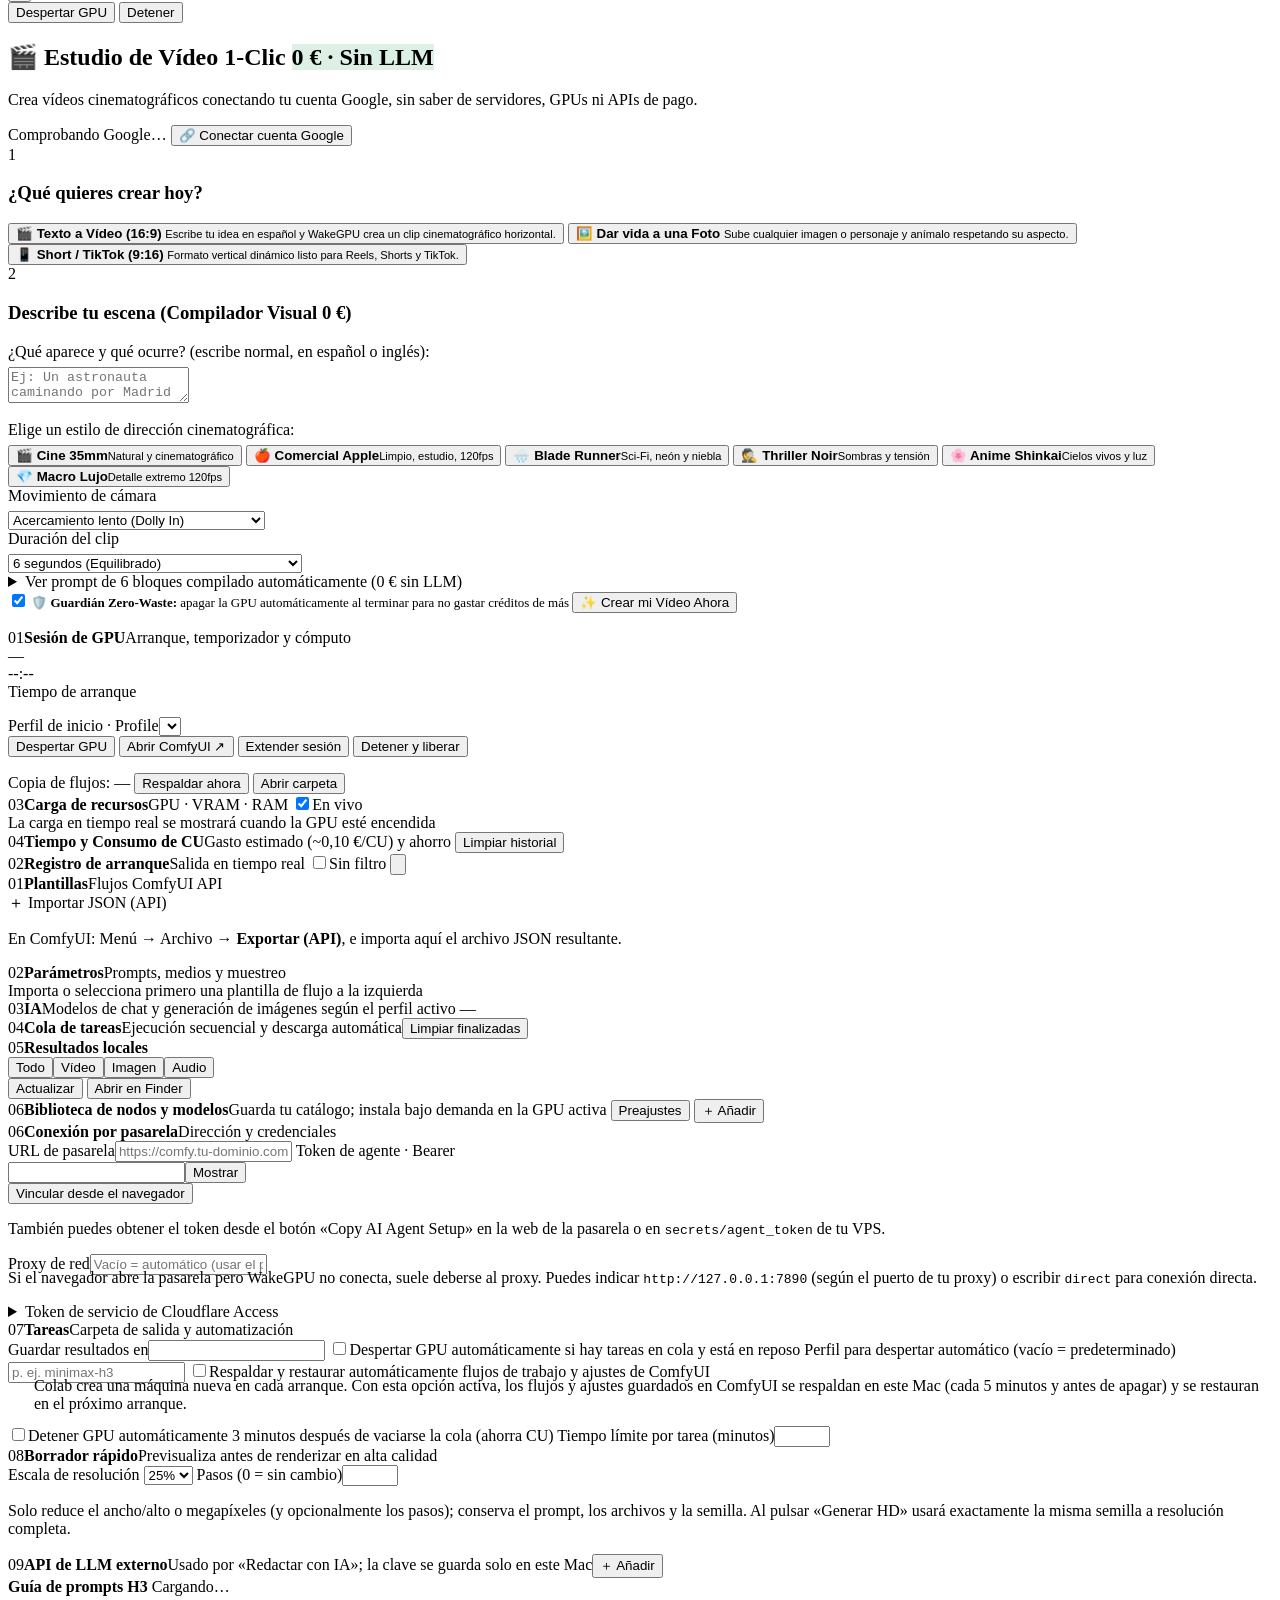
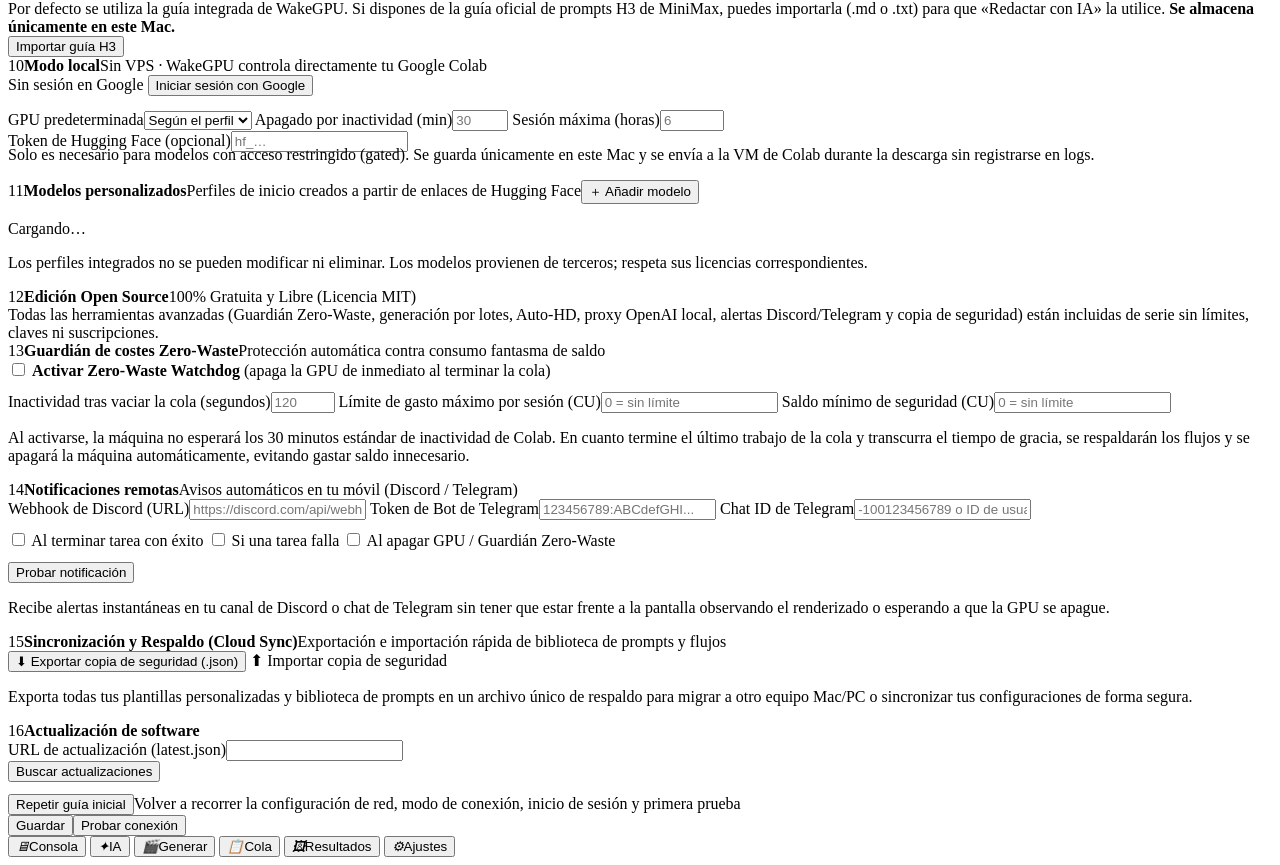
==== commit d1efbd9c: "chore(ui): remove all remaining Pro badges, gates and license UI (v1.22.3)" ====
--- a/ui/index.html
+++ b/ui/index.html
@@ -34,8 +34,7 @@
       <h1 class="tagline" data-i18n="app_name">WakeGPU</h1>
       <p class="tagline-sub" data-i18n="tagline">Despierta GPUs en la nube bajo demanda para generar vídeo, imágenes y chat con IA.</p>
       <div class="side-tier">
-        <span class="pill sm" id="sideTierPill" data-i18n="side_tier_free">Plan Free</span>
-        <button type="button" class="btn-upgrade-side" id="btnSideUpgrade" data-i18n="side_upgrade_pro" data-i18n-title="side_upgrade_title">⚡ Mejorar a Pro</button>
+        <span class="pill sm ok" id="sideTierPill" data-i18n="side_tier_oss">Open Source · MIT</span>
       </div>
     </div>
 
@@ -313,10 +312,10 @@
 
               <div class="submit-bar">
                 <label class="fld"><span data-i18n="gen_field_title">Título de tarea</span><input id="jobTitle" data-i18n-placeholder="gen_field_title_placeholder" placeholder="Opcional, usado en el archivo"></label>
-                <label class="fld narrow" id="batchCountWrap" data-i18n-title="gen_batch_count_title" title="Generación de variantes por lote (Pro para > 1 copia)"><span data-i18n="gen_batch_count">Copias</span><span class="tag-pro-sm" data-i18n="gen_batch_count_pro">Pro</span><input type="number" id="jobCount" value="1" min="1" max="50"></label>
+                <label class="fld narrow" id="batchCountWrap" data-i18n-title="gen_batch_count_title" title="Generación de múltiples variantes por lote (hasta 50 copias)"><span data-i18n="gen_batch_count">Copias</span><input type="number" id="jobCount" value="1" min="1" max="50"></label>
                 <label class="autohd-wrap" id="autoHiresWrap" data-i18n-title="gen_auto_hires_title" title="Encadena automáticamente la versión en Alta Resolución cuando termine el borrador">
                   <input type="checkbox" id="chkAutoHires">
-                  <span><span data-i18n="gen_auto_hires">⚡ Auto-HD</span><span class="tag-pro-sm" data-i18n="gen_auto_hires_pro">Pro</span></span>
+                  <span><span data-i18n="gen_auto_hires">⚡ Auto-HD</span></span>
                 </label>
                 <div class="sb-actions">
                   <button type="button" class="btn ghost" id="btnLoadPrompt" data-i18n="gen_btn_load_prompt">Prompts guardados</button>
@@ -531,74 +530,12 @@
         <div class="card cm-card"><div id="cmList" class="cm-list"><p class="muted small" data-i18n="common_loading">Cargando…</p></div>
           <p class="hint" data-i18n="sec_custom_models_hint">Los perfiles integrados no se pueden modificar ni eliminar. Los modelos provienen de terceros; respeta sus licencias correspondientes.</p></div>
 
-        <div class="sec-h"><span class="n">12</span><b data-i18n="sec_license">Licencia y Plan</b><span class="d" id="licTierDesc">Plan Free</span><span class="grow"></span>
-          <div class="row gap">
-            <button type="button" class="btn primary xs" id="btnSubscribePro" data-i18n="set_btn_subscribe_pro">⭐ Suscribirse a Pro</button>
-            <button type="button" class="btn ghost xs" id="btnLicModal" data-i18n="sec_license_activate">Activar clave</button>
-          </div>
-        </div>
-        <div class="card" id="licCard">
-          <div class="row between wrap gap">
-            <div>
-              <div class="row gap center"><b data-i18n="sec_license_account">Estado de la cuenta:</b> <span class="pill sm" id="licPill">Free</span> <span id="licExpiresText" class="muted small"></span></div>
-              <div class="muted small" id="licEmailText" style="margin-top:4px"></div>
-              <div class="muted small" id="licVerifyText" style="margin-top:2px"></div>
-            </div>
-            <div class="row gap">
-              <button type="button" class="btn sm" id="btnLicDeactivate" hidden data-i18n="sec_license_deactivate">Desactivar clave</button>
-            </div>
-          </div>
-
-          <div class="pro-cta-banner" id="licCtaBanner">
-            <div>
-              <h4 data-i18n="lic_banner_title">⚡ Pasa a WakeGPU Pro</h4>
-              <p data-i18n="lic_banner_text">Evita el gasto innecesario de Compute Units con el Guardián Zero-Waste, genera por lotes y recibe avisos en tu móvil.</p>
-            </div>
-            <button type="button" class="btn primary sm" id="btnBannerUpgrade" data-i18n="btn_view_plans">Ver planes y precios ↗</button>
-          </div>
-
-          <div style="margin-top:14px">
-            <b class="small" data-i18n="lic_compare_title">Comparativa de planes:</b>
-            <table class="plan-comp-table">
-              <thead>
-                <tr>
-                  <th data-i18n="lic_th_feature">Funcionalidad</th>
-                  <th data-i18n="side_tier_free">Plan Free</th>
-                  <th data-i18n="lic_th_pro">Plan Pro</th>
-                </tr>
-              </thead>
-              <tbody id="planCompBody">
-                <tr>
-                  <td><b data-i18n="lic_comp_zw">Ahorro de saldo Colab (Zero-Waste)</b></td>
-                  <td data-i18n="lic_comp_free_zw">30 min inactividad obligatoria</td>
-                  <td data-i18n="lic_comp_pro_zw">⚡ Apagado agresivo al terminar cola</td>
-                </tr>
-                <tr>
-                  <td><b data-i18n="lic_comp_batch">Generación por lotes (Batch)</b></td>
-                  <td data-i18n="lic_comp_free_batch">1 tarea individual por envío</td>
-                  <td data-i18n="sec_license_pro_batches">⚡ Hasta 50 copias con semillas variables</td>
-                </tr>
-                <tr>
-                  <td><b data-i18n="sec_license_feature_auto_hd">Auto-HD Encadenado</b></td>
-                  <td data-i18n="sec_license_free_auto_hd">Manual desde la cola</td>
-                  <td data-i18n="lic_comp_pro_autohd">⚡ Automático (Borrador ➔ Alta resolución)</td>
-                </tr>
-                <tr>
-                  <td><b data-i18n="sec_license_feature_notifications">Notificaciones Push</b></td>
-                  <td data-i18n="sec_license_free_notifications">No disponible</td>
-                  <td data-i18n="lic_comp_pro_notify">⚡ Discord Webhook y Telegram Bot</td>
-                </tr>
-                <tr>
-                  <td><b data-i18n="lic_comp_sync">Copia de Seguridad y Sincronización</b></td>
-                  <td data-i18n="lic_comp_free_sync">Almacenamiento local</td>
-                  <td data-i18n="lic_comp_pro_sync">⚡ Exportación y Cloud Sync en 1 clic</td>
-                </tr>
-              </tbody>
-            </table>
-          </div>
-        </div>
-
-        <div class="sec-h"><span class="n">13</span><b data-i18n="set_zw_cost_title">Guardián de costes Zero-Waste</b><span class="pill sm zw" id="zwStatusPill">Pro</span><span class="d" data-i18n="set_zw_cost_desc">Protección automática contra consumo fantasma de saldo</span></div>
+        <div class="sec-h"><span class="n">12</span><b data-i18n="sec_oss_title">Edición Open Source</b><span class="d" data-i18n="sec_oss_desc">100% Gratuita y Libre (Licencia MIT)</span></div>
+        <div class="card">
+          <p class="muted small" style="margin:0" data-i18n="sec_oss_text">Todas las herramientas avanzadas (Guardián Zero-Waste, generación por lotes, Auto-HD, proxy OpenAI local, alertas Discord/Telegram y copia de seguridad) están incluidas de serie sin límites, claves ni suscripciones.</p>
+        </div>
+
+        <div class="sec-h"><span class="n">13</span><b data-i18n="set_zw_cost_title">Guardián de costes Zero-Waste</b><span class="d" data-i18n="set_zw_cost_desc">Protección automática contra consumo fantasma de saldo</span></div>
         <div class="card">
           <label class="chk switch-row">
             <input type="checkbox" name="zero_waste_enabled" id="zwEnabled">
@@ -612,7 +549,7 @@
           <p class="hint" data-i18n="lic_zw_hint_full">Al activarse, la máquina no esperará los 30 minutos estándar de inactividad de Colab. En cuanto termine el último trabajo de la cola y transcurra el tiempo de gracia, se respaldarán los flujos y se apagará la máquina automáticamente, evitando gastar saldo innecesario.</p>
         </div>
 
-        <div class="sec-h"><span class="n">14</span><b data-i18n="sec_notify">Notificaciones remotas</b><span class="pill sm pro">Pro</span><span class="d" data-i18n="sec_notify_desc">Avisos automáticos en tu móvil (Discord / Telegram)</span></div>
+        <div class="sec-h"><span class="n">14</span><b data-i18n="sec_notify">Notificaciones remotas</b><span class="d" data-i18n="sec_notify_desc">Avisos automáticos en tu móvil (Discord / Telegram)</span></div>
         <div class="card">
           <div class="form-grid">
             <label class="fld"><span data-i18n="sec_notify_discord">Webhook de Discord (URL)</span><input name="notify_discord_url" id="notifyDiscordURL" data-i18n-placeholder="sec_notify_discord_placeholder" placeholder="https://discord.com/api/webhooks/..."></label>
@@ -631,7 +568,7 @@
           <p class="hint" data-i18n="sec_notify_hint">Recibe alertas instantáneas en tu canal de Discord o chat de Telegram sin tener que estar frente a la pantalla observando el renderizado o esperando a que la GPU se apague.</p>
         </div>
 
-        <div class="sec-h"><span class="n">15</span><b data-i18n="sec_sync">Sincronización y Respaldo (Cloud Sync)</b><span class="pill sm pro">Pro</span><span class="d" data-i18n="sec_sync_desc">Exportación e importación rápida de biblioteca de prompts y flujos</span></div>
+        <div class="sec-h"><span class="n">15</span><b data-i18n="sec_sync">Sincronización y Respaldo (Cloud Sync)</b><span class="d" data-i18n="sec_sync_desc">Exportación e importación rápida de biblioteca de prompts y flujos</span></div>
         <div class="card">
           <div class="row gap wrap">
             <button type="button" class="btn sm primary" id="btnSyncExport" data-i18n="sec_sync_export">⬇ Exportar copia de seguridad (.json)</button>
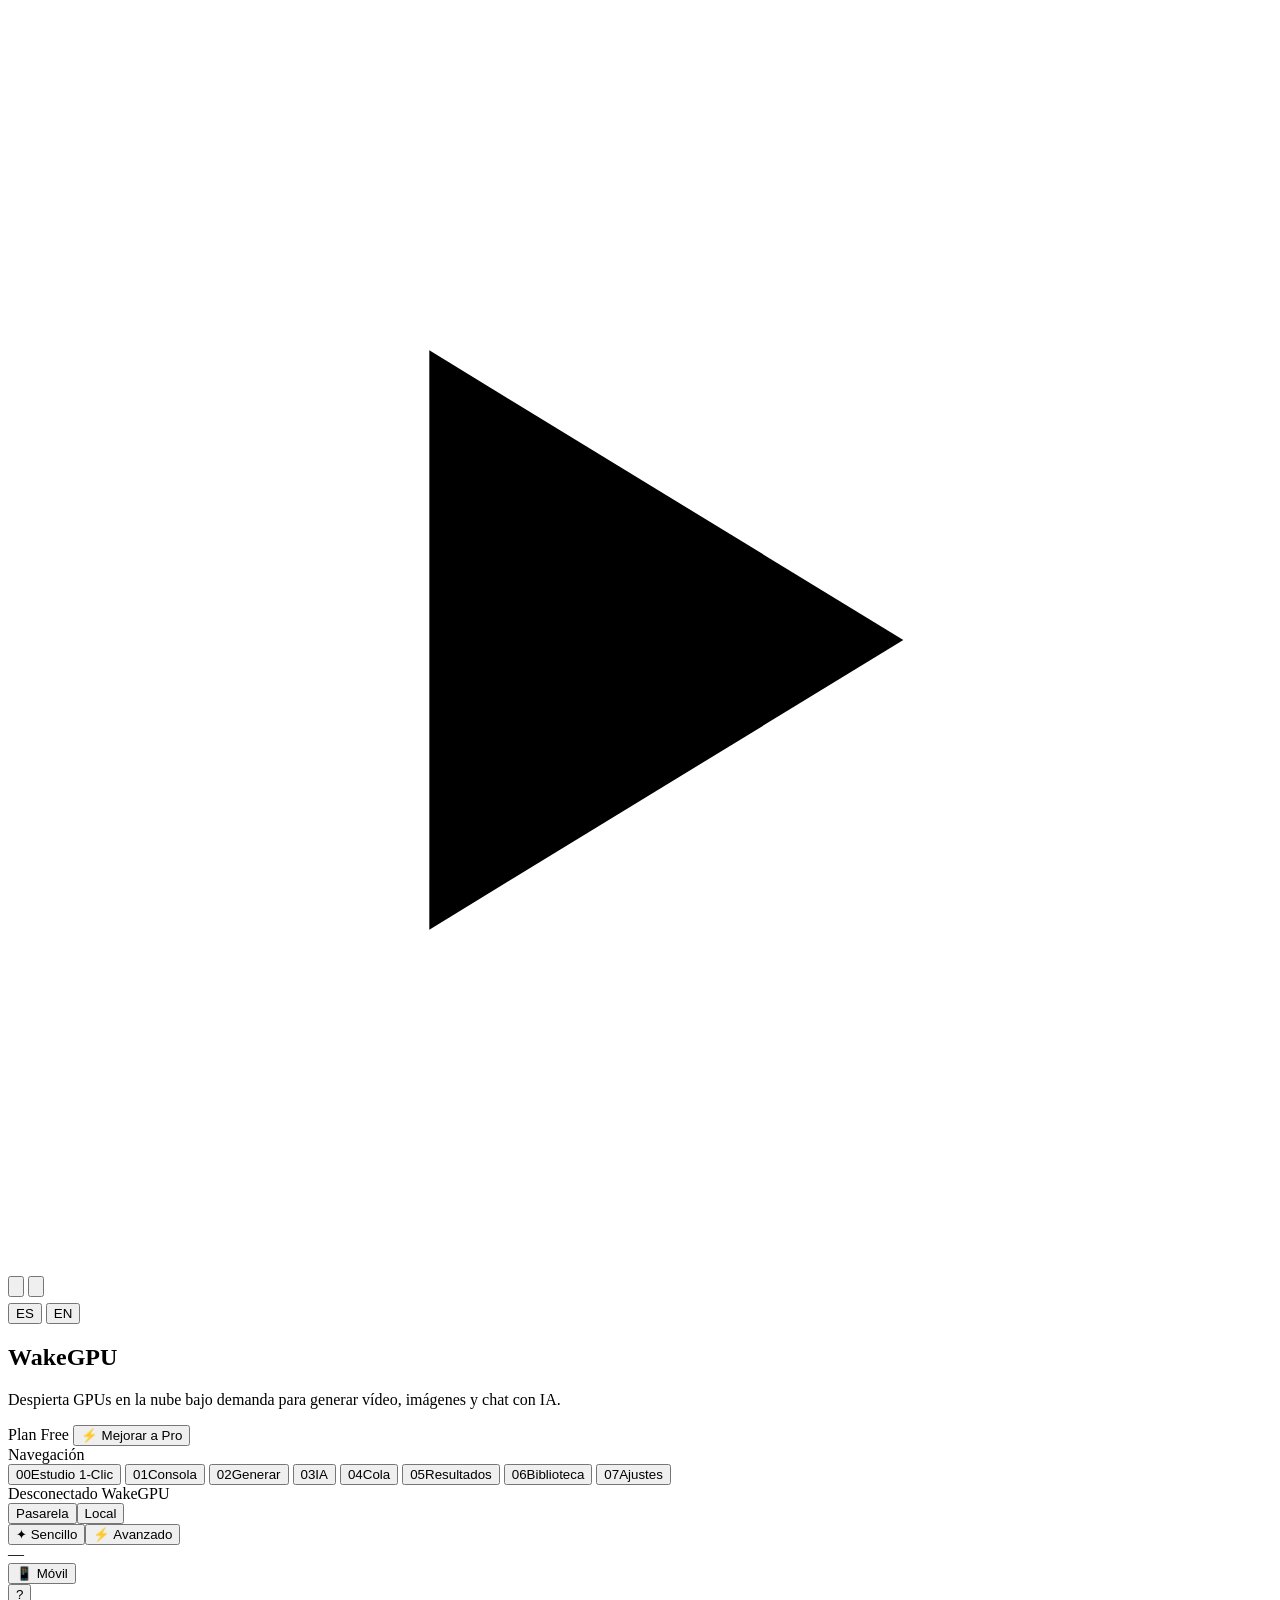
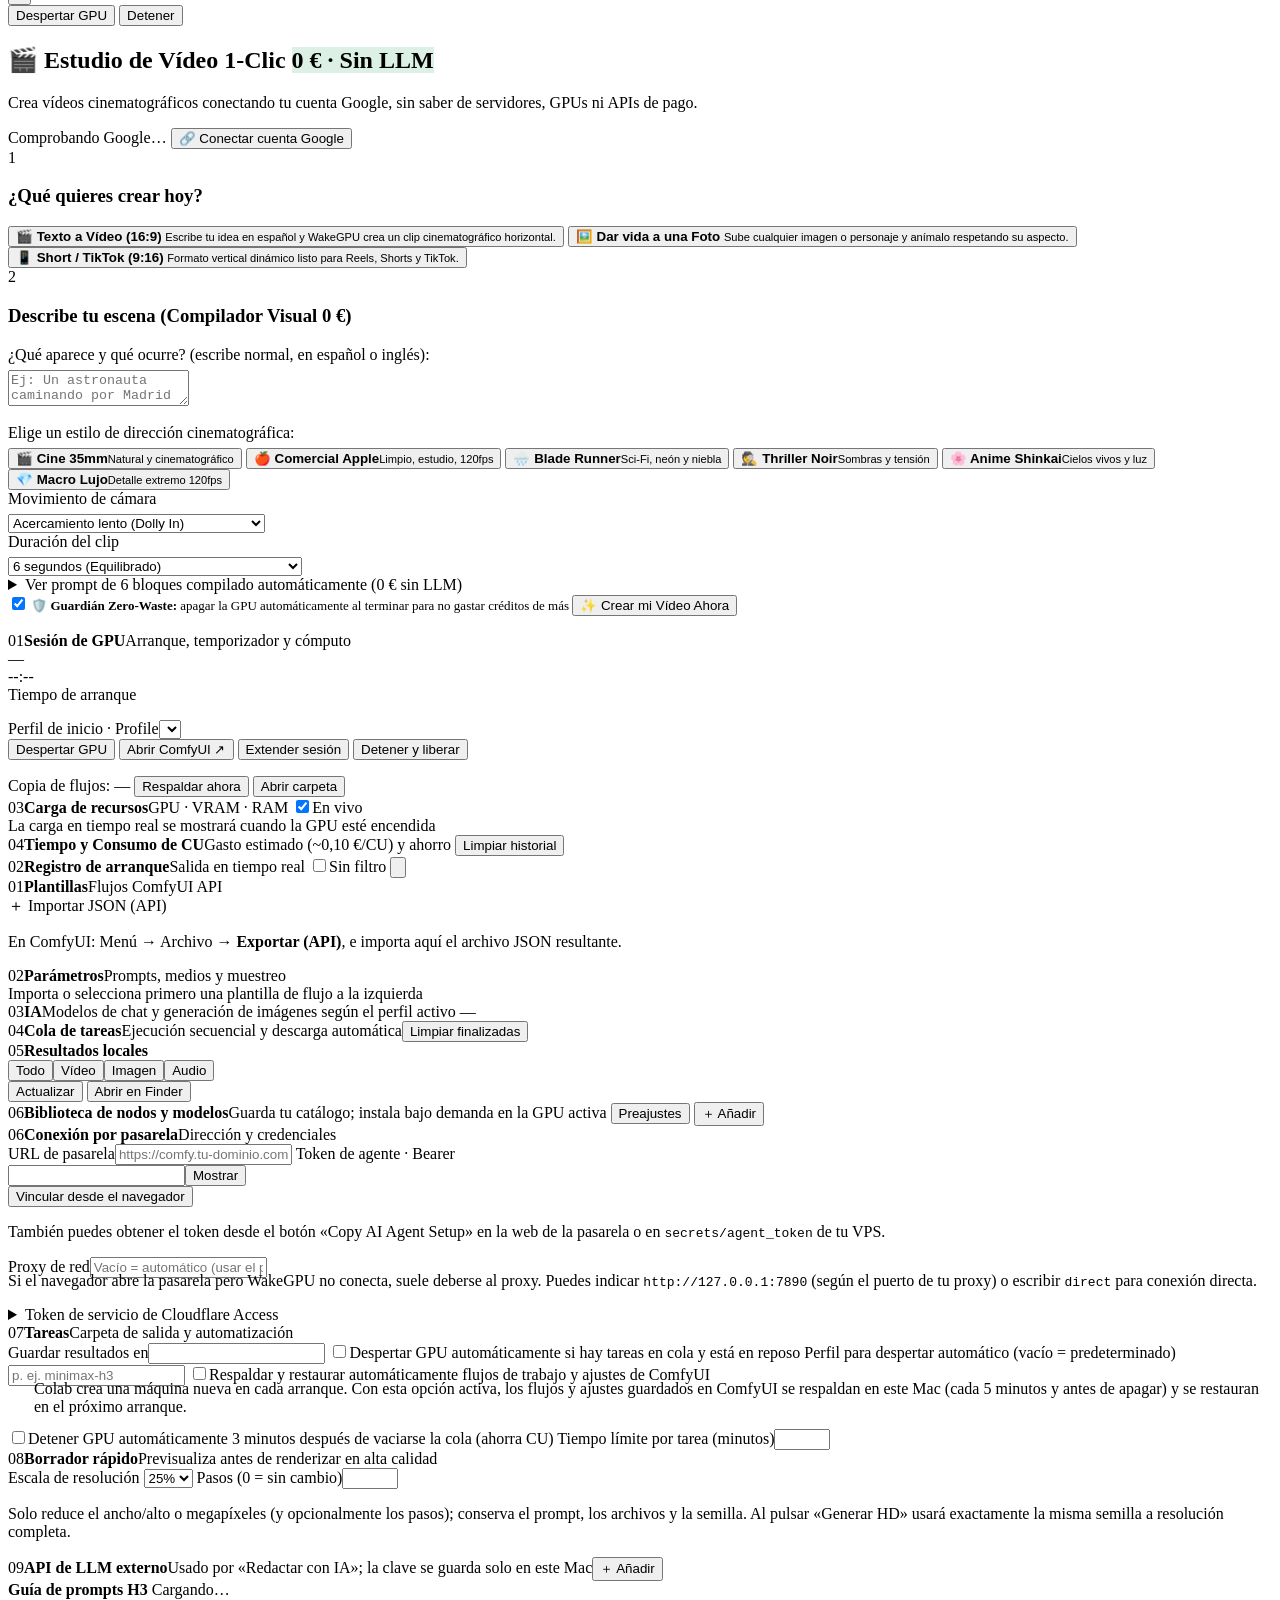
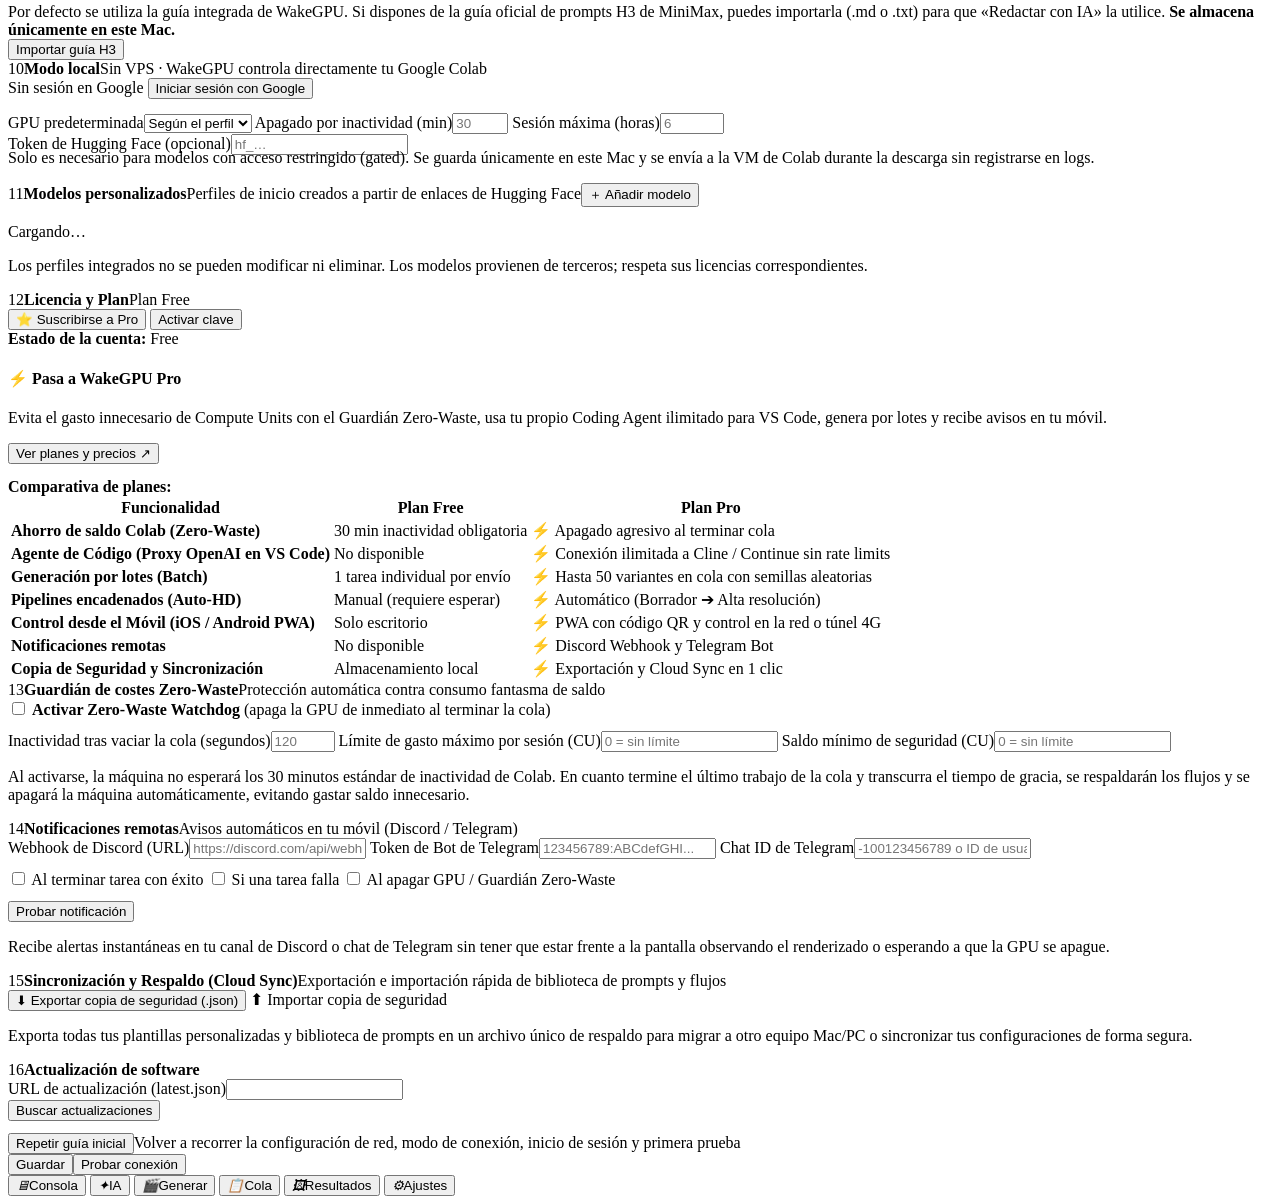
==== commit c8f5ca02: "feat(license): restore freemium model with coding agent support and update pricing (v1.22.4)" ====
--- a/ui/index.html
+++ b/ui/index.html
@@ -34,7 +34,8 @@
       <h1 class="tagline" data-i18n="app_name">WakeGPU</h1>
       <p class="tagline-sub" data-i18n="tagline">Despierta GPUs en la nube bajo demanda para generar vídeo, imágenes y chat con IA.</p>
       <div class="side-tier">
-        <span class="pill sm ok" id="sideTierPill" data-i18n="side_tier_oss">Open Source · MIT</span>
+        <span class="pill sm" id="sideTierPill" data-i18n="side_tier_free">Plan Free</span>
+        <button type="button" class="btn-upgrade-side" id="btnSideUpgrade" data-i18n="side_upgrade_pro" data-i18n-title="side_upgrade_title">⚡ Mejorar a Pro</button>
       </div>
     </div>
 
@@ -312,10 +313,10 @@
 
               <div class="submit-bar">
                 <label class="fld"><span data-i18n="gen_field_title">Título de tarea</span><input id="jobTitle" data-i18n-placeholder="gen_field_title_placeholder" placeholder="Opcional, usado en el archivo"></label>
-                <label class="fld narrow" id="batchCountWrap" data-i18n-title="gen_batch_count_title" title="Generación de múltiples variantes por lote (hasta 50 copias)"><span data-i18n="gen_batch_count">Copias</span><input type="number" id="jobCount" value="1" min="1" max="50"></label>
+                <label class="fld narrow" id="batchCountWrap" data-i18n-title="gen_batch_count_title" title="Generación de variantes por lote (Pro para > 1 copia)"><span data-i18n="gen_batch_count">Copias</span><span class="tag-pro-sm" data-i18n="gen_batch_count_pro">Pro</span><input type="number" id="jobCount" value="1" min="1" max="50"></label>
                 <label class="autohd-wrap" id="autoHiresWrap" data-i18n-title="gen_auto_hires_title" title="Encadena automáticamente la versión en Alta Resolución cuando termine el borrador">
                   <input type="checkbox" id="chkAutoHires">
-                  <span><span data-i18n="gen_auto_hires">⚡ Auto-HD</span></span>
+                  <span><span data-i18n="gen_auto_hires">⚡ Auto-HD</span><span class="tag-pro-sm" data-i18n="gen_auto_hires_pro">Pro</span></span>
                 </label>
                 <div class="sb-actions">
                   <button type="button" class="btn ghost" id="btnLoadPrompt" data-i18n="gen_btn_load_prompt">Prompts guardados</button>
@@ -530,9 +531,81 @@
         <div class="card cm-card"><div id="cmList" class="cm-list"><p class="muted small" data-i18n="common_loading">Cargando…</p></div>
           <p class="hint" data-i18n="sec_custom_models_hint">Los perfiles integrados no se pueden modificar ni eliminar. Los modelos provienen de terceros; respeta sus licencias correspondientes.</p></div>
 
-        <div class="sec-h"><span class="n">12</span><b data-i18n="sec_oss_title">Edición Open Source</b><span class="d" data-i18n="sec_oss_desc">100% Gratuita y Libre (Licencia MIT)</span></div>
-        <div class="card">
-          <p class="muted small" style="margin:0" data-i18n="sec_oss_text">Todas las herramientas avanzadas (Guardián Zero-Waste, generación por lotes, Auto-HD, proxy OpenAI local, alertas Discord/Telegram y copia de seguridad) están incluidas de serie sin límites, claves ni suscripciones.</p>
+        <div class="sec-h"><span class="n">12</span><b data-i18n="sec_license">Licencia y Plan</b><span class="d" id="licTierDesc">Plan Free</span><span class="grow"></span>
+          <div class="row gap">
+            <button type="button" class="btn primary xs" id="btnSubscribePro" data-i18n="set_btn_subscribe_pro">⭐ Suscribirse a Pro</button>
+            <button type="button" class="btn ghost xs" id="btnLicModal" data-i18n="sec_license_activate">Activar clave</button>
+          </div>
+        </div>
+        <div class="card" id="licCard">
+          <div class="row between wrap gap">
+            <div>
+              <div class="row gap center"><b data-i18n="sec_license_account">Estado de la cuenta:</b> <span class="pill sm" id="licPill">Free</span> <span id="licExpiresText" class="muted small"></span></div>
+              <div class="muted small" id="licEmailText" style="margin-top:4px"></div>
+              <div class="muted small" id="licVerifyText" style="margin-top:2px"></div>
+            </div>
+            <div class="row gap">
+              <button type="button" class="btn sm" id="btnLicDeactivate" hidden data-i18n="sec_license_deactivate">Desactivar clave</button>
+            </div>
+          </div>
+
+          <div class="pro-cta-banner" id="licCtaBanner">
+            <div>
+              <h4 data-i18n="lic_banner_title">⚡ Pasa a WakeGPU Pro</h4>
+              <p data-i18n="lic_banner_text">Evita el gasto innecesario de Compute Units con el Guardián Zero-Waste, usa tu propio Coding Agent ilimitado para VS Code, genera por lotes y recibe avisos en tu móvil.</p>
+            </div>
+            <button type="button" class="btn primary sm" id="btnBannerUpgrade" data-i18n="btn_view_plans">Ver planes y precios ↗</button>
+          </div>
+
+          <div style="margin-top:14px">
+            <b class="small" data-i18n="lic_compare_title">Comparativa de planes:</b>
+            <table class="plan-comp-table">
+              <thead>
+                <tr>
+                  <th data-i18n="lic_th_feature">Funcionalidad</th>
+                  <th data-i18n="side_tier_free">Plan Free</th>
+                  <th data-i18n="lic_th_pro">Plan Pro</th>
+                </tr>
+              </thead>
+              <tbody id="planCompBody">
+                <tr>
+                  <td><b data-i18n="lic_comp_zw">Ahorro de saldo Colab (Zero-Waste)</b></td>
+                  <td data-i18n="lic_comp_free_zw">30 min inactividad obligatoria</td>
+                  <td data-i18n="lic_comp_pro_zw">⚡ Apagado agresivo al terminar cola</td>
+                </tr>
+                <tr>
+                  <td><b>Agente de Código (Proxy OpenAI en VS Code)</b></td>
+                  <td>No disponible</td>
+                  <td>⚡ Conexión ilimitada a Cline / Continue sin rate limits</td>
+                </tr>
+                <tr>
+                  <td><b data-i18n="lic_comp_batch">Generación por lotes (Batch)</b></td>
+                  <td data-i18n="lic_comp_free_batch">1 tarea individual por envío</td>
+                  <td data-i18n="lic_comp_pro_batch">⚡ Hasta 50 variantes en cola con semillas aleatorias</td>
+                </tr>
+                <tr>
+                  <td><b>Pipelines encadenados (Auto-HD)</b></td>
+                  <td>Manual (requiere esperar)</td>
+                  <td data-i18n="lic_comp_pro_autohd">⚡ Automático (Borrador ➔ Alta resolución)</td>
+                </tr>
+                <tr>
+                  <td><b>Control desde el Móvil (iOS / Android PWA)</b></td>
+                  <td>Solo escritorio</td>
+                  <td>⚡ PWA con código QR y control en la red o túnel 4G</td>
+                </tr>
+                <tr>
+                  <td><b>Notificaciones remotas</b></td>
+                  <td>No disponible</td>
+                  <td data-i18n="lic_comp_pro_notify">⚡ Discord Webhook y Telegram Bot</td>
+                </tr>
+                <tr>
+                  <td><b data-i18n="lic_comp_sync">Copia de Seguridad y Sincronización</b></td>
+                  <td data-i18n="lic_comp_free_sync">Almacenamiento local</td>
+                  <td data-i18n="lic_comp_pro_sync">⚡ Exportación y Cloud Sync en 1 clic</td>
+                </tr>
+              </tbody>
+            </table>
+          </div>
         </div>
 
         <div class="sec-h"><span class="n">13</span><b data-i18n="set_zw_cost_title">Guardián de costes Zero-Waste</b><span class="d" data-i18n="set_zw_cost_desc">Protección automática contra consumo fantasma de saldo</span></div>
